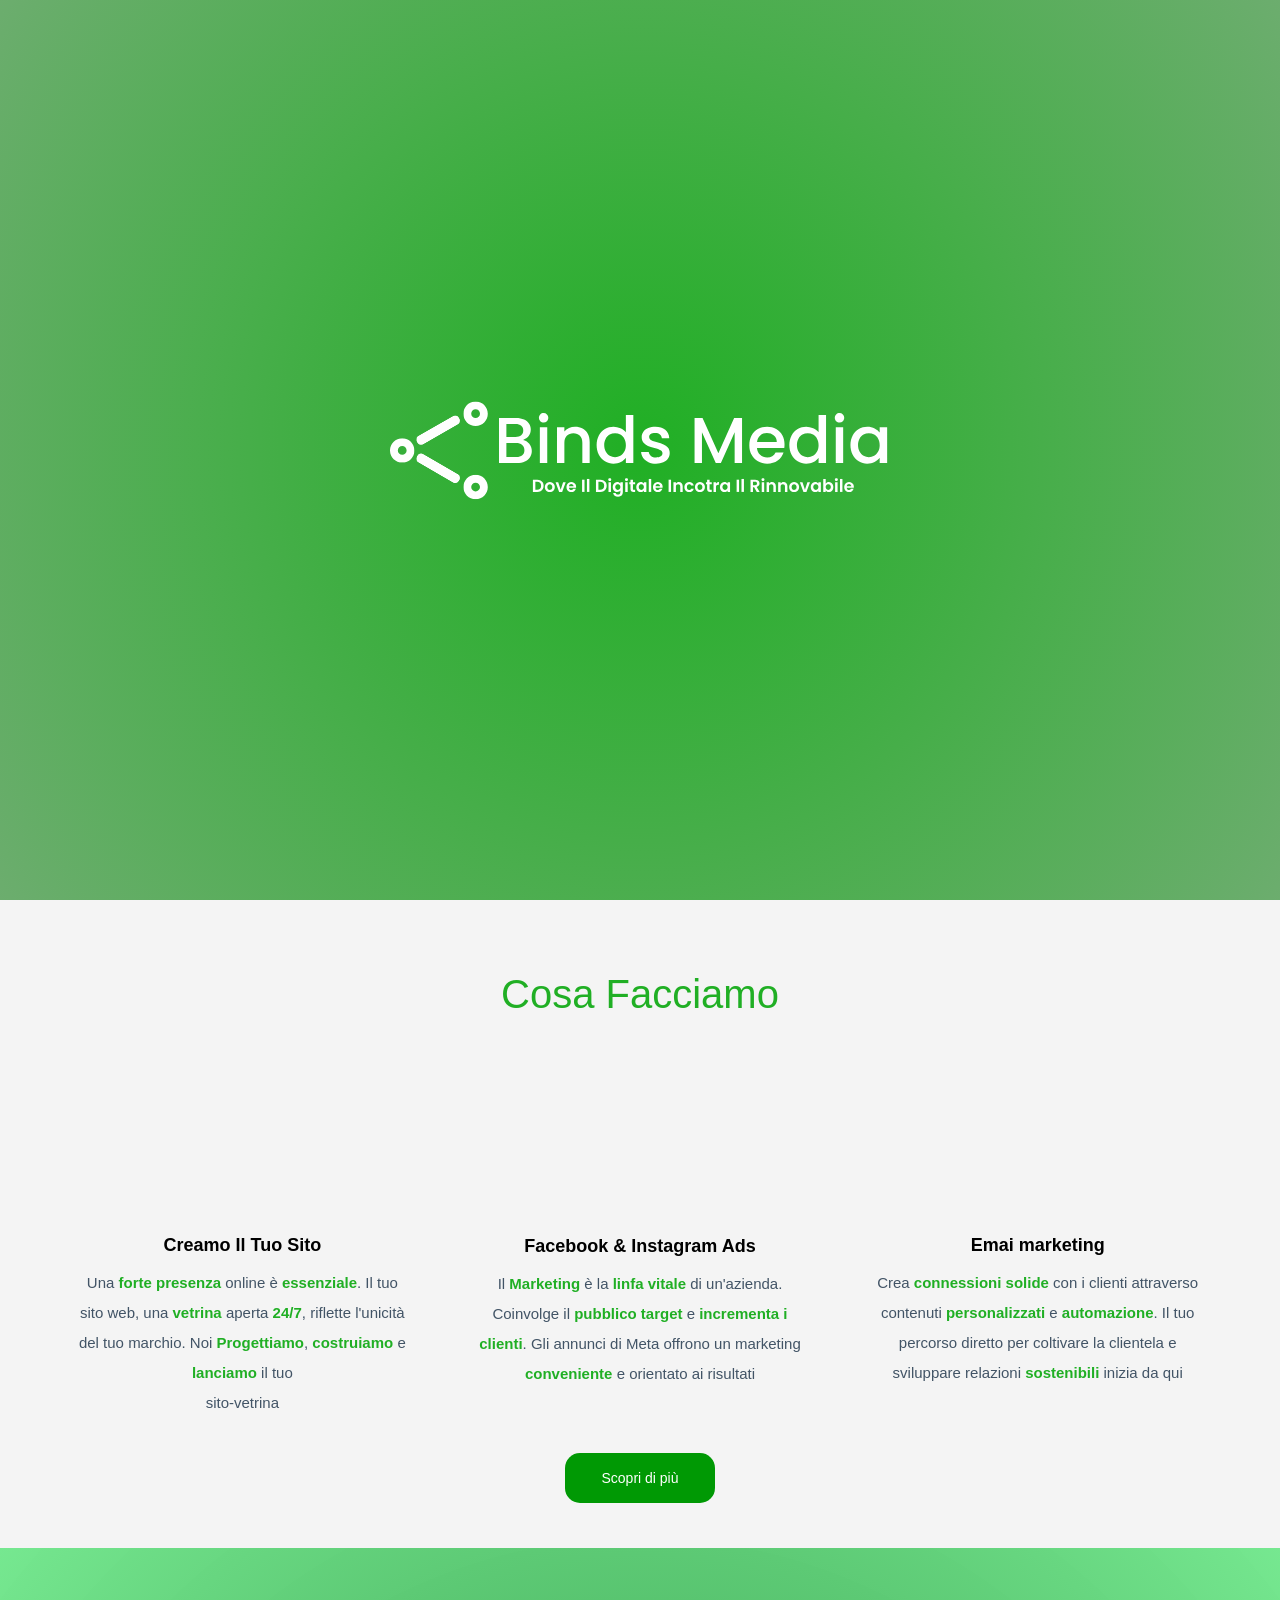
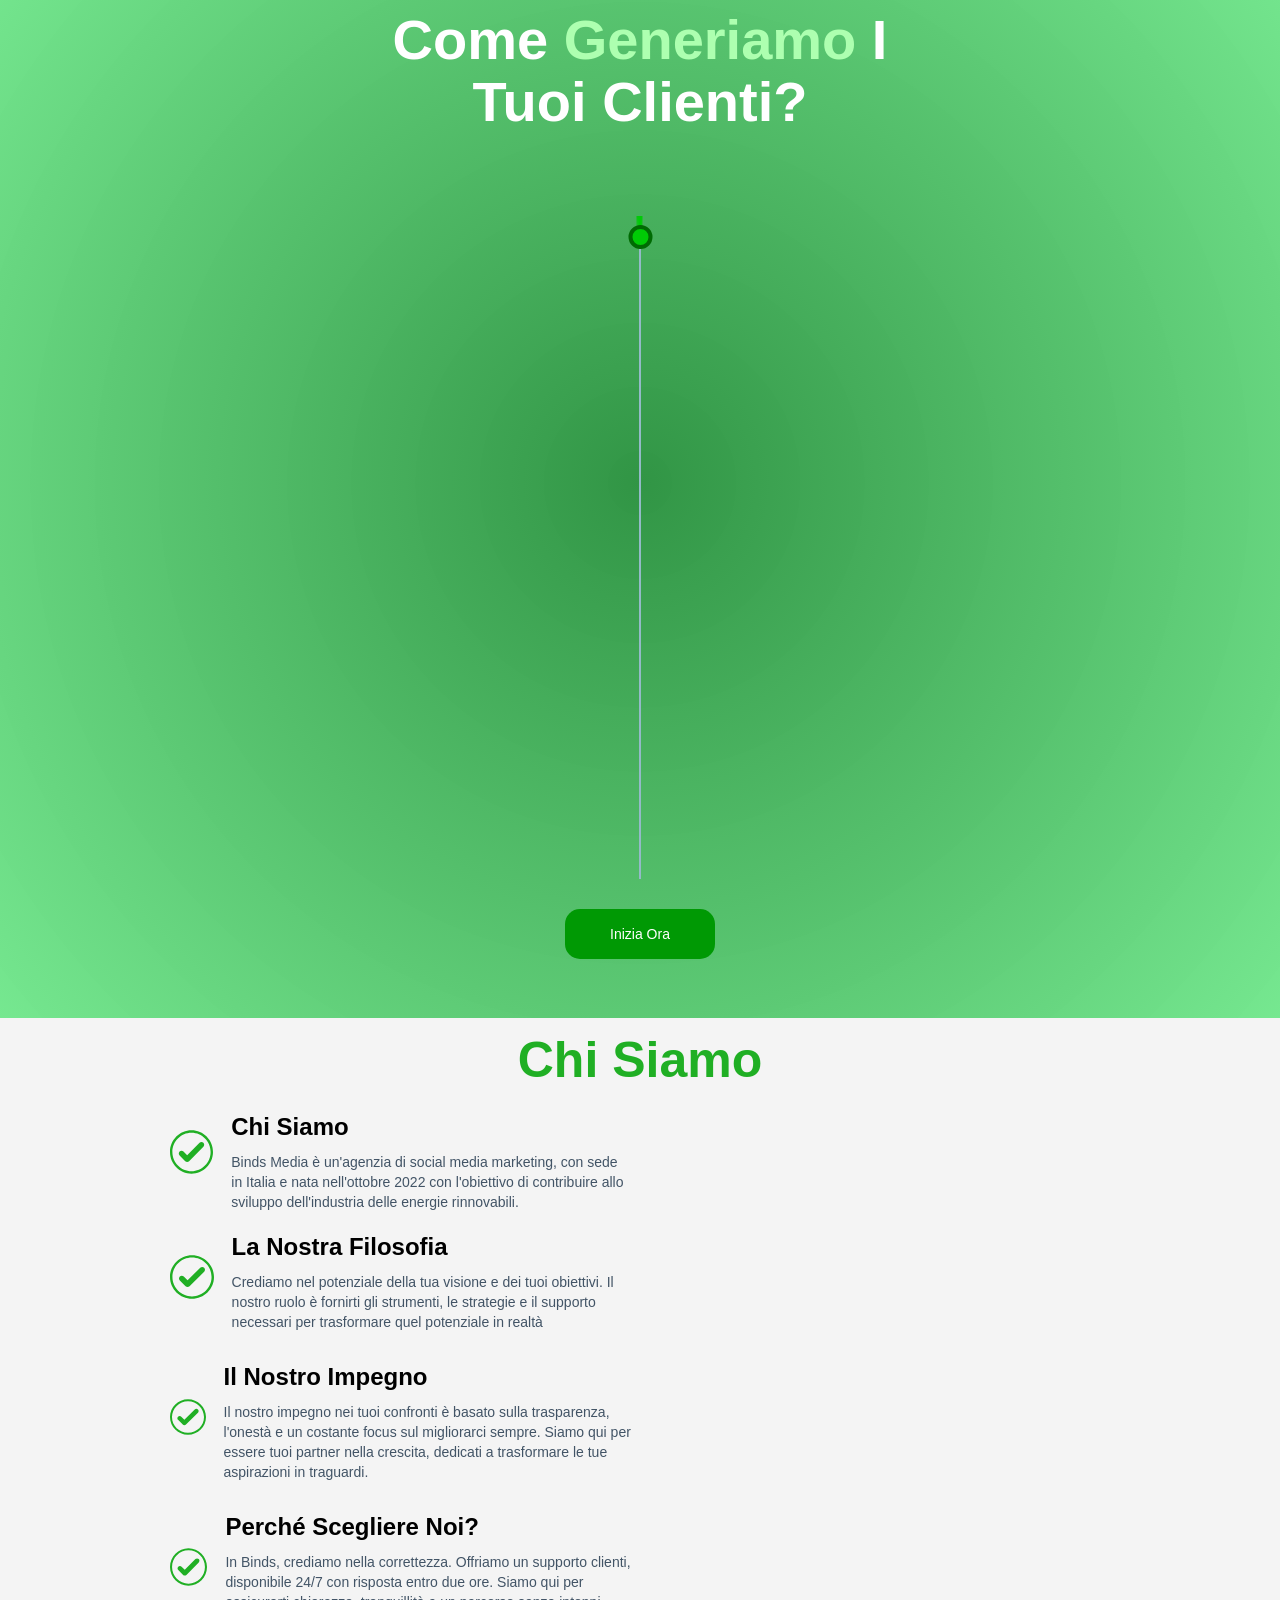
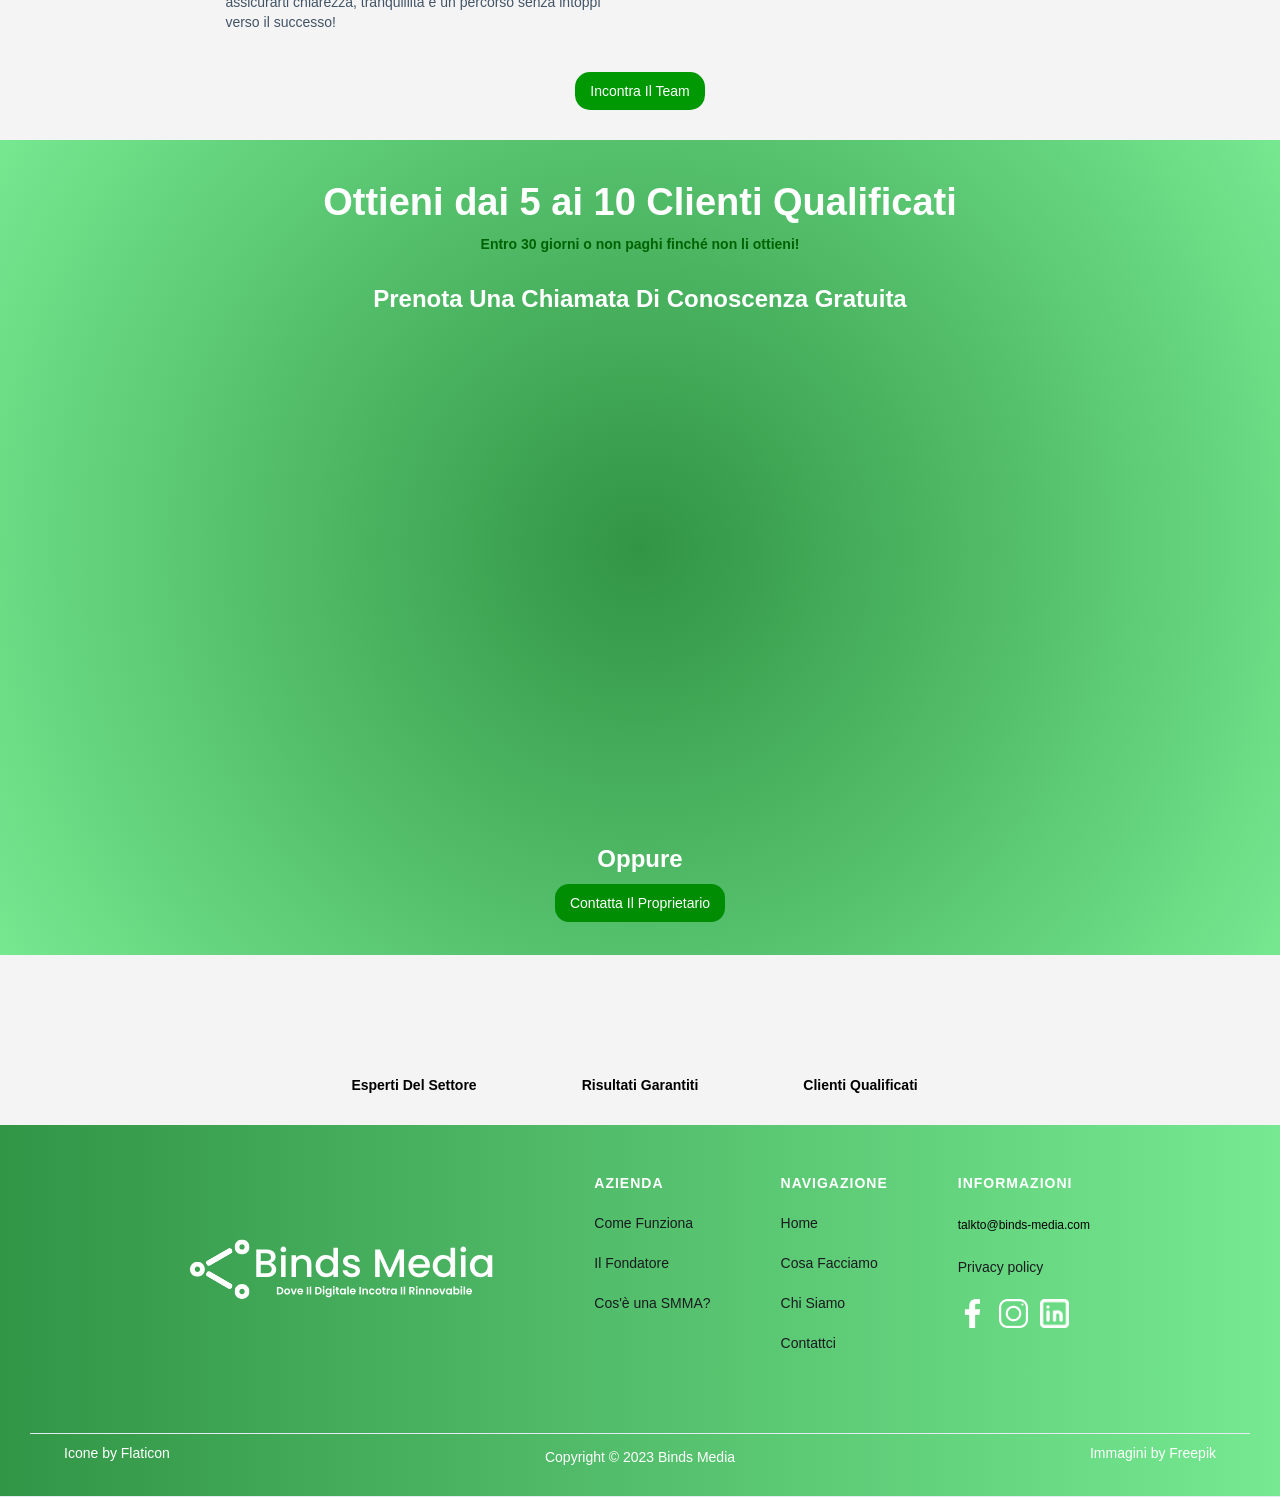
==== it/index.html @ 053205b4 "final(hopefully)" ====
<!DOCTYPE html>
<!-- This site was created in Webflow. https://www.webflow.com --><!-- Last Published: Tue Oct 31 2023 16:47:47 GMT+0000 (Coordinated Universal Time) -->
<html data-wf-domain="binds-media-website-caa703b80026917f859.webflow.io" data-wf-page="65410f75711378193816748a"
    data-wf-site="65410f757113781938167487">

<head>
    <meta charset="utf-8" />
    <title>Agenzia di Marketing per Aziende nel Settore Rinnovabile | Binds Media - Dove Il Digitale Incontra Il Rinnovabile</title>
    <meta
        content="In Binds Media, siamo dedicati a promuovere le energie rinnovabili attraverso il marketing digitale. Scopri come supportiamo le aziende green con la generazione di lead e la consapevolezza del brand"
        name="description" />
    <meta content="Agenzia di Marketing per Aziende nel Settore Rinnovabile | Binds Media - Dove Il Digitale Incontra Il Rinnovabile" property="og:title" />
    <meta
        content="Binds Media ha come missione elevare il settore delle energie rinnovabili attraverso il marketing digitale. Esplora la nostra esperienza nella generazione di lead e nella consapevolezza del brand per le aziende green"
        property="og:description" />
    <meta content="Agenzia di Marketing per Aziende nel Settore Rinnovabile | Binds Media - Dove Il Digitale Incontra Il Rinnovabile" property="twitter:title" />
    <meta
        content="Binds Media ha come missione elevare il settore delle energie rinnovabili attraverso il marketing digitale. Esplora la nostra esperienza nella generazione di lead e nella consapevolezza del brand per le aziende green"
        property="twitter:description" />
    <meta property="og:type" content="website" />
    <meta content="summary_large_image" name="twitter:card" />
    <meta content="width=device-width, initial-scale=1" name="viewport" />
    <meta content="Webflow" name="generator" />
    <link
        href="../assets/css/style-it.css"
        rel="stylesheet" type="text/css" />
    <link href="https://fonts.googleapis.com" rel="preconnect" />
    <link href="https://fonts.gstatic.com" rel="preconnect" crossorigin="anonymous" />
    <script src="https://ajax.googleapis.com/ajax/libs/webfont/1.6.26/webfont.js" type="text/javascript"></script>
    <script
        type="text/javascript">WebFont.load({ google: { families: ["Poppins:regular,italic,500,500italic,600,600italic,700,700italic,800,800italic,900,900italic"] } });</script>
    <script
        type="text/javascript">!function (o, c) { var n = c.documentElement, t = " w-mod-"; n.className += t + "js", ("ontouchstart" in o || o.DocumentTouch && c instanceof DocumentTouch) && (n.className += t + "touch") }(window, document);</script>
    <link
        href="../assets/img/logo/circle-logo.png"
        rel="shortcut icon" type="image/x-icon" />
    <link
        href="../assets/img/logo/circle-favicon.svg"
        rel="apple-touch-icon" />
</head>

<body class="body">
    <div data-w-id="08c104c2-c314-5523-0f62-f42b44514307" style="display:flex" class="page_load-wrap">
        <div data-w-id="facd2eaa-b3c0-2b24-a854-b8a35759e76a" class="load_overlay_slide cc-left"></div>
        <div data-w-id="bf6ba00a-3fee-5ae4-0e84-3565a2a742ec" class="load_overlay_slide cc-right"></div><img
            src="../assets/img/logo/logo-ita-no-background.svg"
            loading="lazy" width="298" data-w-id="f0c8aa89-bc52-a446-b26e-47d38da39992" alt="" class="image-17" />
    </div>
    <div class="pop-up">
        <div class="pop-up-item" style="text-align: center;">
            <h2 class="heading-7">Contattaci</h2>
            <p class="paragraph-3">Siamo qui per chiarire ogni eventuale dubbio.</br> Conntattaci oggi! <br> PS: Parlerai direttamente con il Proprietario </p><img
                src="../assets/img/close(Flatcon).svg"
                loading="lazy" width="27" data-w-id="126c6dd3-72d7-f831-f45b-1f057589d8a4"
                alt="Cross that close a pop up window " class="image-10" />

                <form id="contact-form-en" class="contact-form" action="https://formsubmit.co/talkto@binds-media.com" method="POST">

                    <!--HoneyPot-->
                    <input type="text" name="_honey" style="display: none;" > 

                    <!--Remove Captcha-->
                    <input type="hidden" name="_captcha" value="false" > 

                    <input type="hidden" name="_next" value="http://binds-media.com/it/thank-you.html">

                    <div class="input-container">
                        <input type="text" name="Nome" id="name" placeholder="Nome" required>
                    </div>
                    <div class="input-container">
                        <input type="text" name="Cognome" id="name" placeholder="Cognome">
                    </div>
                    <div class="input-container">
                        <input type="email" name="Email" id="email" placeholder="tua@email.com"required>
                    </div>
                    <div class="input-container">
                        <textarea name="Messaggio" id="Message" placeholder="Come possiamo aiutarti?" required></textarea>
                    </div>
                    <button id="submit-en" type="submit">Send</button>
                </form>


        </div>
    </div>
    <section id="Hero" class="hero-section">
        <div data-animation="default" data-collapse="medium" data-duration="400" data-easing="ease" data-easing2="ease"
            role="banner" class="navbar-logo-center-container-3 shadow-three w-nav">
            <div class="container-5">
                <div class="navbar-wrapper-three-3"><a href="#" class="navbar-brand-three-3 w-nav-brand"><img
                            src="../assets/img/logo/logo-ita-no-background.svg"
                            loading="lazy" width="285" alt="" class="image-11" /></a>
                    <nav role="navigation" class="nav-menu-wrapper-three-3 w-nav-menu">
                        <div data-w-id="cf0bae36-9075-2ba9-3c18-72e57819a1ea" class="nav-menu-three-3">
                            <div class="left_navbar">
                                <ul role="list" class="nav-menu-block-3 w-list-unstyled">
                                    <li><a href="#Servicess" class="nav-link-3">Cosa Facciamo</a></li>
                                    <li><a href="#Process" class="nav-link-3 process">Il Nostro Processo</a></li>
                                </ul>
                            </div>
                            <ul role="list" class="nav-menu-block-3 w-list-unstyled">
                                <li class="list-item"><a href="#About-Us" class="nav-link-3">Chi siamo</a></li>
                                <li class="mobile-margin-top-12"><a href="#Offer"
                                        class="button1 w-button">Contattaci</a></li>
                            </ul>
                        </div>
                    </nav>
                    <div class="toggle"><a href="../index.html" aria-current="page"
                            class="link-block-2 en w-inline-block w--current">
                            <div class="text-block">EN</div>
                        </a><a href="../it/index.html" class="link-block-2 w-inline-block">
                            <div class="text-block">IT</div>
                        </a></div>
                    <div class="menu-button-3 w-nav-button">
                        <div class="w-icon-nav-menu"></div>
                    </div>
                </div>
            </div>
        </div>
        <div class="w-layout-blockcontainer container-6 w-container">
            <div class="w-layout-grid grid">
                <div id="w-node-dbba3278-549a-4e25-6f3a-292d437161aa-3816748a" class="hero_lefttext_wrap">
                    <div class="herotext_mask">
                        <h1 style="-webkit-transform:translate3d(0, 120%, 0) scale3d(1, 1, 1) rotateX(0) rotateY(0) rotateZ(0) skew(0, 0);-moz-transform:translate3d(0, 120%, 0) scale3d(1, 1, 1) rotateX(0) rotateY(0) rotateZ(0) skew(0, 0);-ms-transform:translate3d(0, 120%, 0) scale3d(1, 1, 1) rotateX(0) rotateY(0) rotateZ(0) skew(0, 0);transform:translate3d(0, 120%, 0) scale3d(1, 1, 1) rotateX(0) rotateY(0) rotateZ(0) skew(0, 0)"
                            class="heading-2">Generiamo In Modo </h1>
                    </div>
                    <div class="herotext_mask">
                        <h1 style="-webkit-transform:translate3d(0, 120%, 0) scale3d(1, 1, 1) rotateX(0) rotateY(0) rotateZ(0) skew(0, 0);-moz-transform:translate3d(0, 120%, 0) scale3d(1, 1, 1) rotateX(0) rotateY(0) rotateZ(0) skew(0, 0);-ms-transform:translate3d(0, 120%, 0) scale3d(1, 1, 1) rotateX(0) rotateY(0) rotateZ(0) skew(0, 0);transform:translate3d(0, 120%, 0) scale3d(1, 1, 1) rotateX(0) rotateY(0) rotateZ(0) skew(0, 0)"
                            class="heading-2">Efficiente Clienti Qualificati </h1>
                    </div>
                    <div class="herotext_mask">
                        <h1 style="-webkit-transform:translate3d(0, 120%, 0) scale3d(1, 1, 1) rotateX(0) rotateY(0) rotateZ(0) skew(0, 0);-moz-transform:translate3d(0, 120%, 0) scale3d(1, 1, 1) rotateX(0) rotateY(0) rotateZ(0) skew(0, 0);-ms-transform:translate3d(0, 120%, 0) scale3d(1, 1, 1) rotateX(0) rotateY(0) rotateZ(0) skew(0, 0);transform:translate3d(0, 120%, 0) scale3d(1, 1, 1) rotateX(0) rotateY(0) rotateZ(0) skew(0, 0)"
                            class="heading-2">Per Aziende Nel Settore</h1>
                    </div>
                    <div class="herotext_mask">
                        <h1 style="-webkit-transform:translate3d(0, 120%, 0) scale3d(1, 1, 1) rotateX(0) rotateY(0) rotateZ(0) skew(0, 0);-moz-transform:translate3d(0, 120%, 0) scale3d(1, 1, 1) rotateX(0) rotateY(0) rotateZ(0) skew(0, 0);-ms-transform:translate3d(0, 120%, 0) scale3d(1, 1, 1) rotateX(0) rotateY(0) rotateZ(0) skew(0, 0);transform:translate3d(0, 120%, 0) scale3d(1, 1, 1) rotateX(0) rotateY(0) rotateZ(0) skew(0, 0)"
                            class="heading-2"> Rinnovabile</h1>
                    </div>
                    <div class="herotext_mask p">
                        <p data-w-id="5a6b5e21-8af3-c542-4637-9a65ba0a223c"
                            style="-webkit-transform:translate3d(0, 120%, 0) scale3d(1, 1, 1) rotateX(0) rotateY(0) rotateZ(0) skew(0, 0);-moz-transform:translate3d(0, 120%, 0) scale3d(1, 1, 1) rotateX(0) rotateY(0) rotateZ(0) skew(0, 0);-ms-transform:translate3d(0, 120%, 0) scale3d(1, 1, 1) rotateX(0) rotateY(0) rotateZ(0) skew(0, 0);transform:translate3d(0, 120%, 0) scale3d(1, 1, 1) rotateX(0) rotateY(0) rotateZ(0) skew(0, 0)"
                            class="paragraph-2">Senza che tu debba alzare un dito!</p>
                    </div>
                    <div class="herotext_mask"><a data-w-id="534e55ad-0f5c-df1a-553d-a0554c56290f"
                            style="-webkit-transform:translate3d(0, 50px, 0) scale3d(1, 1, 1) rotateX(0) rotateY(0) rotateZ(0) skew(0, 0);-moz-transform:translate3d(0, 50px, 0) scale3d(1, 1, 1) rotateX(0) rotateY(0) rotateZ(0) skew(0, 0);-ms-transform:translate3d(0, 50px, 0) scale3d(1, 1, 1) rotateX(0) rotateY(0) rotateZ(0) skew(0, 0);transform:translate3d(0, 50px, 0) scale3d(1, 1, 1) rotateX(0) rotateY(0) rotateZ(0) skew(0, 0)"
                            href="#Offer" class="button1 w-button">Ottieni 10 Nuovi Clienti Qualificati </a></div>
                </div>
                <div id="w-node-_33cc808b-7ba6-e3a1-b63a-160701f6ac4c-3816748a" class="herotext_mask"><img
                        src="../assets/img/Floating(Freepick).svg"
                        loading="lazy" data-w-id="b6aded9e-00e1-6386-819e-149b388e7b2a"
                        id="w-node-b6aded9e-00e1-6386-819e-149b388e7b2a-3816748a"
                        alt="Image of a floating Island that has trees and wind turbines" class="image6" /></div>
            </div>
        </div>
    </section>
    <section id="Servicess" class="services-section-2-0">
        <div class="container-11">
            <div class="customer-heading-wrapper">
                <h2 class="heading-h2">Cosa Facciamo</h2>
            </div>
            <div class="customer-grid">
                <div id="w-node-_92d52c00-85ff-e3a0-9976-44977c082ad9-3816748a" class="customer-colum">
                    <div class="lottie-animation-4" data-w-id="45c048a7-e6e1-b3f6-70ee-dd1cf06cea93"
                        data-animation-type="lottie"
                        data-src="../assets/loftie/websiteBuilding.json"
                        data-loop="1" data-direction="1" data-autoplay="1" data-is-ix2-target="0" data-renderer="svg"
                        data-default-duration="5" data-duration="0"></div>
                    <h4 class="heading-h4">Creamo Il Tuo Sito</h4>
                    <div class="text">Una<span class="text-span-15"><strong> forte presenza</strong></span> online
                        è<span class="text-span-15"><strong> essenziale</strong></span>. Il tuo sito web, una <span
                            class="text-span-40"><strong>vetrina</strong></span> aperta <span
                            class="text-span-41"><strong>24/7</strong></span>, riflette l&#x27;unicità del tuo marchio.
                        Noi <span class="text-span-42"><strong>Progettiamo</strong></span>, <span
                            class="text-span-43"><strong>costruiamo</strong></span> e <span
                            class="text-span-44"><strong>lanciamo</strong></span> il tuo <br />sito-vetrina</div>
                </div>
                <div id="w-node-_92d52c00-85ff-e3a0-9976-44977c082adf-3816748a" class="customer-colum">
                    <div class="lottie-animation-5" data-w-id="eac8e77e-9448-6909-909d-fcd4a86e740c"
                        data-animation-type="lottie"
                        data-src="../assets/loftie/ads.json"
                        data-loop="1" data-direction="1" data-autoplay="1" data-is-ix2-target="0" data-renderer="svg"
                        data-default-duration="3.28" data-duration="0"></div>
                    <h4 class="heading-h4">Facebook &amp; Instagram Ads</h4>
                    <div class="text">Il <span class="text-span-34"><strong>Marketing</strong></span> è la <span
                            class="text-span-35"><strong>linfa vitale</strong></span> di un&#x27;azienda. Coinvolge il
                        <span class="text-span-36"><strong>pubblico target</strong></span> e <span
                            class="text-span-37"><strong>incrementa i clienti</strong></span>. Gli annunci di Meta
                        offrono un marketing <span class="text-span-38"><strong>conveniente</strong></span> e orientato
                        ai risultati</div>
                </div>
                <div id="w-node-_92d52c00-85ff-e3a0-9976-44977c082ae5-3816748a" class="customer-colum">
                    <div class="lottie-animation-6" data-w-id="205229df-ed04-0412-a181-e0c93ea66f16"
                        data-animation-type="lottie"
                        data-src="../assets/loftie/emailMarketing.json"
                        data-loop="1" data-direction="1" data-autoplay="1" data-is-ix2-target="0" data-renderer="svg"
                        data-default-duration="4" data-duration="0"></div>
                    <h4 class="heading-h4">Emai marketing</h4>
                    <div class="text">Crea <span class="text-span-30"><strong>connessioni solide</strong></span> con i
                        clienti attraverso contenuti <span class="text-span-31"><strong>personalizzati</strong></span> e
                        <span class="text-span-32"><strong>automazione</strong></span>. Il tuo percorso diretto per
                        coltivare la clientela e sviluppare relazioni <span class="text-span-33"><strong>sostenibili
                            </strong></span>inizia da qui</div>
                </div>
            </div>
        </div><a href="#Offer" class="button1 process w-button">Scopri di più</a>
    </section>
    <section id="Process" class="process-section">
        <div class="timeline_wrap">
            <div class="container-9 w-container"></div>
        </div>
        <div class="page-padding-m">
            <div class="timeline_inner">
                <div class="timeline_heading-wrap">
                    <h2 class="is-h2">Come <span class="text-span-45">Generiamo</span> I <br />Tuoi Clienti?<span
                            class="text-span"></span></h2>
                </div>
                <div data-w-id="4f637b2f-de4e-68e0-016b-c0e5d34dae10" class="timeline_grid-wrap">
                    <div data-w-id="4f637b2f-de4e-68e0-016b-c0e5d34dae11" class="timeline_progress-2">
                        <div class="timeline_dot"></div>
                        <div class="timeline_progress-overlay-top"></div>
                    </div>
                    <div class="w-layout-grid timeline_grid">
                        <div id="w-node-_4f637b2f-de4e-68e0-016b-c0e5d34dae15-3816748a"
                            data-w-id="4f637b2f-de4e-68e0-016b-c0e5d34dae15"
                            style="-webkit-transform:translate3d(-15px, 0, 0) scale3d(1, 1, 1) rotateX(0) rotateY(0) rotateZ(0) skew(0, 0);-moz-transform:translate3d(-15px, 0, 0) scale3d(1, 1, 1) rotateX(0) rotateY(0) rotateZ(0) skew(0, 0);-ms-transform:translate3d(-15px, 0, 0) scale3d(1, 1, 1) rotateX(0) rotateY(0) rotateZ(0) skew(0, 0);transform:translate3d(-15px, 0, 0) scale3d(1, 1, 1) rotateX(0) rotateY(0) rotateZ(0) skew(0, 0);opacity:0"
                            class="timeline_item-wrap is-hidden-mobile">
                            <div class="timeline_item3"><img
                                    src="../assets/img/number-1.png"
                                    loading="lazy" sizes="(max-width: 767px) 100vw, 100px"
                                    srcset="https:assets-global.website-files.com/65410f757113781938167487/65410f7571137819381674a6_number-1-2-p-500.png 500w, https:assets-global.website-files.com/65410f757113781938167487/65410f7571137819381674a6_number-1-2.png 512w"
                                    alt="Number one images that describe the first step of our Lead Generation Process"
                                    class="image-13" /></div>
                        </div>
                        <div id="w-node-_4f637b2f-de4e-68e0-016b-c0e5d34dae16-3816748a" class="timeline_track-wrap">
                            <div class="timeline_track"></div>
                        </div>
                        <div id="w-node-_4f637b2f-de4e-68e0-016b-c0e5d34dae18-3816748a"
                            data-w-id="4f637b2f-de4e-68e0-016b-c0e5d34dae18"
                            style="-webkit-transform:translate3d(15px, 0, 0) scale3d(1, 1, 1) rotateX(0) rotateY(0) rotateZ(0) skew(0, 0);-moz-transform:translate3d(15px, 0, 0) scale3d(1, 1, 1) rotateX(0) rotateY(0) rotateZ(0) skew(0, 0);-ms-transform:translate3d(15px, 0, 0) scale3d(1, 1, 1) rotateX(0) rotateY(0) rotateZ(0) skew(0, 0);transform:translate3d(15px, 0, 0) scale3d(1, 1, 1) rotateX(0) rotateY(0) rotateZ(0) skew(0, 0);opacity:0"
                            class="timeline_item-wrap">
                            <div class="timeline_item3">
                                <h1 class="heading-12">Creazione Contenuti</h1>
                                <p class="paragraph-5"><em class="italic-text-2">Iniziamo raccogliendo gli elementi
                                        fondamentali per la tua campagna. Curiamo contenuti convincenti che empatizzino
                                        con il tuo pubblico target, garantendo che il tuo messaggio sia chiaro,
                                        coinvolgente ed incisivo</em></p>
                            </div>
                        </div>
                        <div id="w-node-_4f637b2f-de4e-68e0-016b-c0e5d34dae1e-3816748a"
                            data-w-id="4f637b2f-de4e-68e0-016b-c0e5d34dae1e"
                            style="-webkit-transform:translate3d(-15px, 0, 0) scale3d(1, 1, 1) rotateX(0) rotateY(0) rotateZ(0) skew(0, 0);-moz-transform:translate3d(-15px, 0, 0) scale3d(1, 1, 1) rotateX(0) rotateY(0) rotateZ(0) skew(0, 0);-ms-transform:translate3d(-15px, 0, 0) scale3d(1, 1, 1) rotateX(0) rotateY(0) rotateZ(0) skew(0, 0);transform:translate3d(-15px, 0, 0) scale3d(1, 1, 1) rotateX(0) rotateY(0) rotateZ(0) skew(0, 0);opacity:0"
                            class="timeline_item-wrap">
                            <div class="timeline_item3">
                                <h1 class="heading-12 leftt"><strong>Lancio delle Pubblicità</strong></h1>
                                <p class="paragraph-5 leftt"><em class="italic-text-3 _0">Successivamente, mettiamo in
                                        moto la tua campagna. Pubblichiamo gli annunci su Facebook e Instagram,
                                        mostrando il tuo messaggio di fronte alle persone giuste al momento giusto</em>
                                </p>
                            </div>
                        </div>
                        <div id="w-node-_4f637b2f-de4e-68e0-016b-c0e5d34dae24-3816748a" class="timeline_track-wrap">
                            <div class="timeline_track"></div>
                        </div>
                        <div id="w-node-_4f637b2f-de4e-68e0-016b-c0e5d34dae26-3816748a"
                            data-w-id="4f637b2f-de4e-68e0-016b-c0e5d34dae26"
                            style="-webkit-transform:translate3d(15px, 0, 0) scale3d(1, 1, 1) rotateX(0) rotateY(0) rotateZ(0) skew(0, 0);-moz-transform:translate3d(15px, 0, 0) scale3d(1, 1, 1) rotateX(0) rotateY(0) rotateZ(0) skew(0, 0);-ms-transform:translate3d(15px, 0, 0) scale3d(1, 1, 1) rotateX(0) rotateY(0) rotateZ(0) skew(0, 0);transform:translate3d(15px, 0, 0) scale3d(1, 1, 1) rotateX(0) rotateY(0) rotateZ(0) skew(0, 0);opacity:0"
                            class="timeline_item-wrap is-hidden-mobile"><img
                                src="../assets/img/number-2.png"
                                loading="lazy" sizes="(max-width: 767px) 100vw, 100px"
                                srcset="https:assets-global.website-files.com/65410f757113781938167487/65410f7571137819381674a5_number-2-p-500.png 500w, https:assets-global.website-files.com/65410f757113781938167487/65410f7571137819381674a5_number-2.png 512w"
                                alt="Number two images that describe the first step of our Lead Generation Process"
                                class="image-14" /></div>
                        <div id="w-node-_4f637b2f-de4e-68e0-016b-c0e5d34dae27-3816748a"
                            data-w-id="4f637b2f-de4e-68e0-016b-c0e5d34dae27"
                            style="-webkit-transform:translate3d(-15px, 0, 0) scale3d(1, 1, 1) rotateX(0) rotateY(0) rotateZ(0) skew(0, 0);-moz-transform:translate3d(-15px, 0, 0) scale3d(1, 1, 1) rotateX(0) rotateY(0) rotateZ(0) skew(0, 0);-ms-transform:translate3d(-15px, 0, 0) scale3d(1, 1, 1) rotateX(0) rotateY(0) rotateZ(0) skew(0, 0);transform:translate3d(-15px, 0, 0) scale3d(1, 1, 1) rotateX(0) rotateY(0) rotateZ(0) skew(0, 0);opacity:0"
                            class="timeline_item-wrap is-hidden-mobile">
                            <div class="timeline_item3"><img
                                    src="../assets/img/number-3.png"
                                    loading="lazy" sizes="(max-width: 767px) 100vw, 100px"
                                    srcset="https:assets-global.website-files.com/65410f757113781938167487/65410f7571137819381674a7_number-3-p-500.png 500w, https:assets-global.website-files.com/65410f757113781938167487/65410f7571137819381674a7_number-3.png 512w"
                                    alt="Number three images that describe the first step of our Lead Generation Process"
                                    class="image-15" /></div>
                        </div>
                        <div id="w-node-_4f637b2f-de4e-68e0-016b-c0e5d34dae28-3816748a" class="timeline_track-wrap">
                            <div class="timeline_track"></div>
                        </div>
                        <div id="w-node-_4f637b2f-de4e-68e0-016b-c0e5d34dae2b-3816748a"
                            data-w-id="4f637b2f-de4e-68e0-016b-c0e5d34dae2b"
                            style="-webkit-transform:translate3d(15px, 0, 0) scale3d(1, 1, 1) rotateX(0) rotateY(0) rotateZ(0) skew(0, 0);-moz-transform:translate3d(15px, 0, 0) scale3d(1, 1, 1) rotateX(0) rotateY(0) rotateZ(0) skew(0, 0);-ms-transform:translate3d(15px, 0, 0) scale3d(1, 1, 1) rotateX(0) rotateY(0) rotateZ(0) skew(0, 0);transform:translate3d(15px, 0, 0) scale3d(1, 1, 1) rotateX(0) rotateY(0) rotateZ(0) skew(0, 0);opacity:0"
                            class="timeline_item-wrap">
                            <div class="timeline_item3">
                                <h1 class="heading-12"><strong>Raccolta Clienti</strong></h1>
                                <p class="paragraph-5"><em class="italic-text _2">Man mano che la campagna guadagna
                                        slancio, raccogliamo diligentemente potenziali clienti per la tua attività.
                                        Utilizziamo strategie che trasformano l&#x27;interazione in clienti qualificati,
                                        aiutandoti a far crescere la tua base clienti senza perdite di tempo</em></p>
                            </div>
                        </div>
                    </div>
                </div>
            </div><a href="#Offer" class="button1 process w-button">Inizia Ora</a>
        </div>
    </section>
    <section id="About-Us" class="about-us-section">
        <div class="w-layout-blockcontainer container-12 w-container">
            <h1 class="heading-17">Chi Siamo</h1>
            <div class="w-layout-grid grid-5">
                <div id="w-node-d73f946d-61ab-20f5-a347-452814e72be0-3816748a" class="about_wrap">
                    <div class="about_item">
                        <div class="img_wrap"><img
                                src="../assets/img/Tick.svg"
                                loading="lazy" width="116" alt="Image of a tick that is used as a bullet point " />
                        </div>
                        <div class="t-p">
                            <h3 class="heading-16"><strong>Chi Siamo</strong></h3>
                            <p class="paragraph-11">Binds Media è un&#x27;agenzia di social media marketing, con sede in
                                Italia e nata nell&#x27;ottobre 2022 con l&#x27;obiettivo di contribuire allo sviluppo
                                dell&#x27;industria delle energie rinnovabili.</p>
                        </div>
                    </div>
                    <div class="about_item">
                        <div class="img_wrap"><img
                                src="../assets/img/Tick.svg"
                                loading="lazy" width="116" alt="Image of a tick that is used as a bullet point " />
                        </div>
                        <div class="t-p">
                            <h3 class="heading-16"><strong>La Nostra Filosofia</strong></h3>
                            <p class="paragraph-8">Crediamo nel potenziale della tua visione e dei tuoi obiettivi. Il
                                nostro ruolo è fornirti gli strumenti, le strategie e il supporto necessari per
                                trasformare quel potenziale in realtà</p>
                        </div>
                    </div>
                    <div class="about_item">
                        <div class="img_wrap"><img
                                src="../assets/img/Tick.svg"
                                loading="lazy" width="116" alt="Image of a tick that is used as a bullet point " />
                        </div>
                        <div class="t-p">
                            <h3 class="heading-16"><strong>Il Nostro Impegno</strong></h3>
                            <p class="paragraph-8">Il nostro impegno nei tuoi confronti è basato sulla trasparenza,
                                l&#x27;onestà e un costante focus sul migliorarci sempre. Siamo qui per essere tuoi
                                partner nella crescita, dedicati a trasformare le tue aspirazioni in traguardi.</p>
                        </div>
                    </div>
                    <div class="about_item">
                        <div class="img_wrap"><img
                                src="../assets/img/Tick.svg"
                                loading="lazy" width="116" alt="Image of a tick that is used as a bullet point " />
                        </div>
                        <div class="t-p">
                            <h3 class="heading-16"><strong>Perché Scegliere Noi?</strong></h3>
                            <p class="paragraph-8">In Binds, crediamo nella correttezza. Offriamo un supporto clienti,
                                disponibile 24/7 con risposta entro due ore. Siamo qui per assicurarti chiarezza,
                                tranquillità e un percorso senza intoppi verso il successo!</p>
                        </div>
                    </div>
                </div>
                <div id="w-node-bdc050ff-a61a-528a-8253-e29257e0039b-3816748a" class="floating_terra-wrap"><img
                        src="../assets/img/terraBackground.svg"
                        loading="lazy" width="377"
                        alt="Green Background used for the floating island in the About Us Section"
                        class="terra_background" /><img
                        src="../assets/img/wind-power-solar-energy-min.png"
                        loading="lazy" height=""
                        alt="Image of a island that has solar panel and wind turbines that is used float on the side of the about us section"
                        id="w-node-bdc050ff-a61a-528a-8253-e29257e0039d-3816748a"
                        srcset="https:assets-global.website-files.com/65410f757113781938167487/65410f7571137819381674ab_wind-power-solar-energy-min-p-500.png 500w, https:assets-global.website-files.com/65410f757113781938167487/65410f7571137819381674ab_wind-power-solar-energy-min-p-800.png 800w, https:assets-global.website-files.com/65410f757113781938167487/65410f7571137819381674ab_wind-power-solar-energy-min-p-1080.png 1080w, https:assets-global.website-files.com/65410f757113781938167487/65410f7571137819381674ab_wind-power-solar-energy-min-p-1600.png 1600w, https:assets-global.website-files.com/65410f757113781938167487/65410f7571137819381674ab_wind-power-solar-energy-min-p-2000.png 2000w, https:assets-global.website-files.com/65410f757113781938167487/65410f7571137819381674ab_wind-power-solar-energy-min-p-2600.png 2600w, https:assets-global.website-files.com/65410f757113781938167487/65410f7571137819381674ab_wind-power-solar-energy-min-p-3200.png 3200w, https:assets-global.website-files.com/65410f757113781938167487/65410f7571137819381674ab_wind-power-solar-energy-min.png 4500w"
                        sizes="(max-width: 479px) 100vw, (max-width: 767px) 300px, 100vw" class="floating_terra" />
                </div>
            </div><a href="#Offer" class="button1 team w-button">Incontra Il Team</a>
        </div>
    </section>
    <section id="Offer" class="offer-section">
        <div class="w-layout-blockcontainer container-8 w-container">
            <h1 class="heading-3">Ottieni dai 5 ai 10 Clienti Qualificati </h1>
            <p class="paragraph-6"><strong class="bold-text">Entro 30 giorni o non paghi finché non li ottieni!</strong>
            </p>
            <h3 class="heading-6">Prenota Una Chiamata Di Conoscenza Gratuita</h3>
            <div class="calendly-block">
                 <!-- Calendly inline widget begin -->
                 <div class="calendly-inline-widget" data-url="https://calendly.com/bindsmedia/free-discovery-call?hide_event_type_details=1&hide_gdpr_banner=1" style="min-width:320px;height:500px;"></div>
                 <script type="text/javascript" src="https:assets.calendly.comassets/external/widget.js" async></script>
                 <!-- Calendly inline widget end -->
            </div>
            <h3>Oppure</h3><a data-w-id="213b7947-710e-96cb-4624-aed7916abf04" href="#" class="button w-button">Contatta
                Il Proprietario</a>
        </div>
    </section>
    <section id="Validation" class="validation-section">
        <div id="w-node-_089c1c15-592c-9b17-1eaa-f20bed006b6c-3816748a" class="w-layout-blockcontainer w-container">
            <div id="w-node-df298b6c-d229-3fe4-bc0f-635ceb4757bc-3816748a" class="w-layout-layout wf-layout-layout">
                <div id="w-node-df298b6c-d229-3fe4-bc0f-635ceb4757bd-3816748a" class="w-layout-cell cell-3">
                    <div class="cta_icon">
                        <div class="lottie-animation-7" data-w-id="df1f9bac-c669-16d1-8cbd-fa0769eab094"
                            data-animation-type="lottie"
                            data-src="../assets/loftie/windTurbine.json"
                            data-loop="1" data-direction="1" data-autoplay="1" data-is-ix2-target="0"
                            data-renderer="svg" data-default-duration="3.066666666666667" data-duration="0"></div>
                        <p class="paragraph-9">Esperti Del Settore</p>
                    </div>
                </div>
                <div id="w-node-df298b6c-d229-3fe4-bc0f-635ceb4757be-3816748a" class="w-layout-cell cell-4">
                    <div class="cta_icon">
                        <div class="lottie-animation-7" data-w-id="bdeb1c36-c92a-9108-c4d3-1024c444ab22"
                            data-animation-type="lottie"
                            data-src="../assets/loftie/greenTick.json"
                            data-loop="1" data-direction="1" data-autoplay="1" data-is-ix2-target="0"
                            data-renderer="svg" data-default-duration="10" data-duration="0"></div>
                        <p class="paragraph-9">Risultati Garantiti</p>
                    </div>
                </div>
                <div id="w-node-_7e2b193a-c6f0-cf25-7e23-1037c364cdc7-3816748a" class="w-layout-cell cell-5">
                    <div class="cta_icon">
                        <div class="lottie-animation-7" data-w-id="102f5e32-12a5-04c4-d359-5083b8bbd338"
                            data-animation-type="lottie"
                            data-src="../assets/loftie/leadSearch.json"
                            data-loop="1" data-direction="1" data-autoplay="1" data-is-ix2-target="0"
                            data-renderer="svg" data-default-duration="3.06" data-duration="0"></div>
                        <p class="paragraph-9">Clienti Qualificati</p>
                    </div>
                </div>
            </div>
        </div>
    </section>
    <section id="Footer" class="footer-dark">
        <div class="container-7">
            <div class="footer-wrapper"><a href="#Hero" class="footer-brand w-inline-block"><img
                        src="../assets/img/logo/logo-ita-no-background.svg"
                        loading="lazy" width="304" alt="" class="image-7" /></a>
                <div class="footer-content">
                    <div id="w-node-_895b7736-657c-6755-3e2f-8f5fcfc7be4c-3816748a" class="footer-block">
                        <div class="title-small">Azienda</div><a href="#Process" class="footer-link">Come Funziona</a><a
                            href="/team.html" class="footer-link">Il Fondatore</a><a
                            href="https://topagency.com/glossary/social-media-marketing-agency-definition/"
                            class="footer-link">Cos&#x27;è una SMMA?</a>
                    </div>
                    <div id="w-node-_895b7736-657c-6755-3e2f-8f5fcfc7be55-3816748a" class="footer-block">
                        <div class="title-small">navigazione</div><a href="#Hero" class="footer-link">Home</a><a
                            href="#Servicess" class="footer-link">Cosa Facciamo</a><a href="#About-Us"
                            class="footer-link">Chi Siamo</a><a href="#Offer" class="footer-link">Contattci</a>
                    </div>
                    <div id="w-node-_895b7736-657c-6755-3e2f-8f5fcfc7be60-3816748a" class="footer-block">
                        <div class="title-small">INFOrmazioni</div><a
                            href="mailto:talkto@binds-media.com?subject=I%20want%20to%20know%20more%20about..."
                            class="link-block w-inline-block">
                            <p class="paragraph-12">talkto@binds-media.com</p>
                        </a><a href="../it/privacy-policy.html" class="footer-link">Privacy policy</a>
                        <div class="footer-social-block"><a
                                href="https://www.facebook.com/profile.php?id=100087286673979"
                                class="social w-inline-block"><img
                                    src="../assets/img/face.png"
                                    loading="lazy" width="29" alt="Facebook Logo
    " /></a><a href="https://www.instagram.com/bindsmedia/" class="social w-inline-block"><img
                                    src="../assets/img/inst.png"
                                    loading="lazy" width="29" alt="Instagram Icon" /></a><a href="www.linkedin.com/in/pastore-fabio-smma"
                                class="social w-inline-block"><img
                                    src="../assets/img/linkedin.png"
                                    loading="lazy" width="29" alt="LinkedIn Icon" /></a></div>
                    </div>
                </div>
            </div>
        </div>
        <div class="footer-divider"></div><a href="https://www.freepik.com/" class="link-2">Immagini by Freepik</a><a
            href="https://www.flaticon.com" class="link-2 _3">Icone by Flaticon</a>
        <div class="footer-copyright-right">Copyright © 2023 Binds Media<br />‍</div>
    </section>
    <script src="https://d3e54v103j8qbb.cloudfront.net/js/jquery-3.5.1.min.dc5e7f18c8.js?site=65410f757113781938167487"
        type="text/javascript" integrity="sha256-9/aliU8dGd2tb6OSsuzixeV4y/faTqgFtohetphbbj0="
        crossorigin="anonymous"></script>
    <script src="../assets/js/home-it.js"
        type="text/javascript"></script>
</body>

</html>
---- assets/css/style-it.css ----
html {
  -ms-text-size-adjust: 100%;
  -webkit-text-size-adjust: 100%;
  font-family: sans-serif;
}

body {
  margin: 0;
}

article, aside, details, figcaption, figure, footer, header, hgroup, main, menu, nav, section, summary {
  display: block;
}

audio, canvas, progress, video {
  vertical-align: baseline;
  display: inline-block;
}

audio:not([controls]) {
  height: 0;
  display: none;
}

[hidden], template {
  display: none;
}

a {
  background-color: rgba(0, 0, 0, 0);
}

a:active, a:hover {
  outline: 0;
}

abbr[title] {
  border-bottom: 1px dotted;
}

b, strong {
  font-weight: bold;
}

dfn {
  font-style: italic;
}

h1 {
  margin: .67em 0;
  font-size: 2em;
}

mark {
  color: #000;
  background: #ff0;
}

small {
  font-size: 80%;
}

sub, sup {
  vertical-align: baseline;
  font-size: 75%;
  line-height: 0;
  position: relative;
}

sup {
  top: -.5em;
}

sub {
  bottom: -.25em;
}

img {
  border: 0;
}

svg:not(:root) {
  overflow: hidden;
}

figure {
  margin: 1em 40px;
}

hr {
  box-sizing: content-box;
  height: 0;
}

pre {
  overflow: auto;
}

code, kbd, pre, samp {
  font-family: monospace;
  font-size: 1em;
}

button, input, optgroup, select, textarea {
  color: inherit;
  font: inherit;
  margin: 0;
}

button {
  overflow: visible;
}

button, select {
  text-transform: none;
}

button, html input[type="button"], input[type="reset"] {
  -webkit-appearance: button;
  cursor: pointer;
}

button[disabled], html input[disabled] {
  cursor: default;
}

button::-moz-focus-inner, input::-moz-focus-inner {
  border: 0;
  padding: 0;
}

input {
  line-height: normal;
}

input[type="checkbox"], input[type="radio"] {
  box-sizing: border-box;
  padding: 0;
}

input[type="number"]::-webkit-inner-spin-button, input[type="number"]::-webkit-outer-spin-button {
  height: auto;
}

input[type="search"] {
  -webkit-appearance: none;
}

input[type="search"]::-webkit-search-cancel-button, input[type="search"]::-webkit-search-decoration {
  -webkit-appearance: none;
}

fieldset {
  border: 1px solid silver;
  margin: 0 2px;
  padding: .35em .625em .75em;
}

legend {
  border: 0;
  padding: 0;
}

textarea {
  overflow: auto;
}

optgroup {
  font-weight: bold;
}

table {
  border-collapse: collapse;
  border-spacing: 0;
}

td, th {
  padding: 0;
}

@font-face {
  font-family: webflow-icons;
  src: url("[data-uri]") format("truetype");
  font-weight: normal;
  font-style: normal;
}

[class^="w-icon-"], [class*=" w-icon-"] {
  speak: none;
  font-variant: normal;
  text-transform: none;
  -webkit-font-smoothing: antialiased;
  -moz-osx-font-smoothing: grayscale;
  font-style: normal;
  font-weight: normal;
  line-height: 1;
  font-family: webflow-icons !important;
}

.w-icon-slider-right:before {
  content: "î˜€";
}

.w-icon-slider-left:before {
  content: "î˜";
}

.w-icon-nav-menu:before {
  content: url("/assets/img/nav-nar-menu.png");
}

.w-icon-arrow-down:before, .w-icon-dropdown-toggle:before {
  content: "î˜ƒ";
}

.w-icon-file-upload-remove:before {
  content: "î¤€";
}

.w-icon-file-upload-icon:before {
  content: "î¤ƒ";
}

* {
  box-sizing: border-box;
}

html {
  height: 100%;
}

body {
  min-height: 100%;
  color: #333;
  background-color: #fff;
  margin: 0;
  font-family: Arial, sans-serif;
  font-size: 14px;
  line-height: 20px;
}

img {
  max-width: 100%;
  vertical-align: middle;
  display: inline-block;
}

html.w-mod-touch * {
  background-attachment: scroll !important;
}

.w-block {
  display: block;
}

.w-inline-block {
  max-width: 100%;
  display: inline-block;
}

.w-clearfix:before, .w-clearfix:after {
  content: " ";
  grid-area: 1 / 1 / 2 / 2;
  display: table;
}

.w-clearfix:after {
  clear: both;
}

.w-hidden {
  display: none;
}

.w-button {
  color: #fff;
  line-height: inherit;
  cursor: pointer;
  background-color: #3898ec;
  border: 0;
  border-radius: 0;
  padding: 9px 15px;
  text-decoration: none;
  display: inline-block;
}

input.w-button {
  -webkit-appearance: button;
}

html[data-w-dynpage] [data-w-cloak] {
  color: rgba(0, 0, 0, 0) !important;
}

.w-webflow-badge, .w-webflow-badge * {
  z-index: auto;
  visibility: visible;
  box-sizing: border-box;
  width: auto;
  height: auto;
  max-height: none;
  max-width: none;
  min-height: 0;
  min-width: 0;
  float: none;
  clear: none;
  box-shadow: none;
  opacity: 1;
  direction: ltr;
  font-family: inherit;
  font-weight: inherit;
  color: inherit;
  font-size: inherit;
  line-height: inherit;
  font-style: inherit;
  font-variant: inherit;
  text-align: inherit;
  letter-spacing: inherit;
  -webkit-text-decoration: inherit;
  text-decoration: inherit;
  text-indent: 0;
  text-transform: inherit;
  text-shadow: none;
  font-smoothing: auto;
  vertical-align: baseline;
  cursor: inherit;
  white-space: inherit;
  word-break: normal;
  word-spacing: normal;
  word-wrap: normal;
  background: none;
  border: 0 rgba(0, 0, 0, 0);
  border-radius: 0;
  margin: 0;
  padding: 0;
  list-style-type: disc;
  transition: none;
  display: block;
  position: static;
  top: auto;
  bottom: auto;
  left: auto;
  right: auto;
  overflow: visible;
  transform: none;
}

.w-webflow-badge {
  white-space: nowrap;
  cursor: pointer;
  box-shadow: 0 0 0 1px rgba(0, 0, 0, .1), 0 1px 3px rgba(0, 0, 0, .1);
  visibility: visible !important;
  z-index: 2147483647 !important;
  color: #aaadb0 !important;
  opacity: 1 !important;
  width: auto !important;
  height: auto !important;
  background-color: #fff !important;
  border-radius: 3px !important;
  margin: 0 !important;
  padding: 6px !important;
  font-size: 12px !important;
  line-height: 14px !important;
  text-decoration: none !important;
  display: inline-block !important;
  position: fixed !important;
  top: auto !important;
  bottom: 12px !important;
  left: auto !important;
  right: 12px !important;
  overflow: visible !important;
  transform: none !important;
}

.w-webflow-badge > img {
  visibility: visible !important;
  opacity: 1 !important;
  vertical-align: middle !important;
  display: inline-block !important;
}

h1, h2, h3, h4, h5, h6 {
  margin-bottom: 10px;
  font-weight: bold;
}

h1 {
  margin-top: 20px;
  font-size: 38px;
  line-height: 44px;
}

h2 {
  margin-top: 20px;
  font-size: 32px;
  line-height: 36px;
}

h3 {
  margin-top: 20px;
  font-size: 24px;
  line-height: 30px;
}

h4 {
  margin-top: 10px;
  font-size: 18px;
  line-height: 24px;
}

h5 {
  margin-top: 10px;
  font-size: 14px;
  line-height: 20px;
}

h6 {
  margin-top: 10px;
  font-size: 12px;
  line-height: 18px;
}

p {
  margin-top: 0;
  margin-bottom: 10px;
}

blockquote {
  border-left: 5px solid #e2e2e2;
  margin: 0 0 10px;
  padding: 10px 20px;
  font-size: 18px;
  line-height: 22px;
}

figure {
  margin: 0 0 10px;
}

figcaption {
  text-align: center;
  margin-top: 5px;
}

ul, ol {
  margin-top: 0;
  margin-bottom: 10px;
  padding-left: 40px;
}

.w-list-unstyled {
  padding-left: 0;
  list-style: none;
}

.w-embed:before, .w-embed:after {
  content: " ";
  grid-area: 1 / 1 / 2 / 2;
  display: table;
}

.w-embed:after {
  clear: both;
}

.w-video {
  width: 100%;
  padding: 0;
  position: relative;
}

.w-video iframe, .w-video object, .w-video embed {
  width: 100%;
  height: 100%;
  border: none;
  position: absolute;
  top: 0;
  left: 0;
}

fieldset {
  border: 0;
  margin: 0;
  padding: 0;
}

button, [type="button"], [type="reset"] {
  cursor: pointer;
  -webkit-appearance: button;
  border: 0;
}

.w-form {
  margin: 0 0 15px;
}

.w-form-done {
  text-align: center;
  background-color: #ddd;
  padding: 20px;
  display: none;
}

.w-form-fail {
  background-color: #ffdede;
  margin-top: 10px;
  padding: 10px;
  display: none;
}

label {
  margin-bottom: 5px;
  font-weight: bold;
  display: block;
}

.w-input, .w-select {
  width: 100%;
  height: 38px;
  color: #333;
  vertical-align: middle;
  background-color: #fff;
  border: 1px solid #ccc;
  margin-bottom: 10px;
  padding: 8px 12px;
  font-size: 14px;
  line-height: 1.42857;
  display: block;
}

.w-input:-moz-placeholder, .w-select:-moz-placeholder {
  color: #999;
}

.w-input::-moz-placeholder, .w-select::-moz-placeholder {
  color: #999;
  opacity: 1;
}

.w-input::-webkit-input-placeholder, .w-select::-webkit-input-placeholder {
  color: #999;
}

.w-input:focus, .w-select:focus {
  border-color: #3898ec;
  outline: 0;
}

.w-input[disabled], .w-select[disabled], .w-input[readonly], .w-select[readonly], fieldset[disabled] .w-input, fieldset[disabled] .w-select {
  cursor: not-allowed;
}

.w-input[disabled]:not(.w-input-disabled), .w-select[disabled]:not(.w-input-disabled), .w-input[readonly], .w-select[readonly], fieldset[disabled]:not(.w-input-disabled) .w-input, fieldset[disabled]:not(.w-input-disabled) .w-select {
  background-color: #eee;
}

textarea.w-input, textarea.w-select {
  height: auto;
}

.w-select {
  background-color: #f3f3f3;
}

.w-select[multiple] {
  height: auto;
}

.w-form-label {
  cursor: pointer;
  margin-bottom: 0;
  font-weight: normal;
  display: inline-block;
}

.w-radio {
  margin-bottom: 5px;
  padding-left: 20px;
  display: block;
}

.w-radio:before, .w-radio:after {
  content: " ";
  grid-area: 1 / 1 / 2 / 2;
  display: table;
}

.w-radio:after {
  clear: both;
}

.w-radio-input {
  float: left;
  margin: 3px 0 0 -20px;
  line-height: normal;
}

.w-file-upload {
  margin-bottom: 10px;
  display: block;
}

.w-file-upload-input {
  width: .1px;
  height: .1px;
  opacity: 0;
  z-index: -100;
  position: absolute;
  overflow: hidden;
}

.w-file-upload-default, .w-file-upload-uploading, .w-file-upload-success {
  color: #333;
  display: inline-block;
}

.w-file-upload-error {
  margin-top: 10px;
  display: block;
}

.w-file-upload-default.w-hidden, .w-file-upload-uploading.w-hidden, .w-file-upload-error.w-hidden, .w-file-upload-success.w-hidden {
  display: none;
}

.w-file-upload-uploading-btn {
  cursor: pointer;
  background-color: #fafafa;
  border: 1px solid #ccc;
  margin: 0;
  padding: 8px 12px;
  font-size: 14px;
  font-weight: normal;
  display: flex;
}

.w-file-upload-file {
  background-color: #fafafa;
  border: 1px solid #ccc;
  flex-grow: 1;
  justify-content: space-between;
  margin: 0;
  padding: 8px 9px 8px 11px;
  display: flex;
}

.w-file-upload-file-name {
  font-size: 14px;
  font-weight: normal;
  display: block;
}

.w-file-remove-link {
  width: auto;
  height: auto;
  cursor: pointer;
  margin-top: 3px;
  margin-left: 10px;
  padding: 3px;
  display: block;
}

.w-icon-file-upload-remove {
  margin: auto;
  font-size: 10px;
}

.w-file-upload-error-msg {
  color: #ea384c;
  padding: 2px 0;
  display: inline-block;
}

.w-file-upload-info {
  padding: 0 12px;
  line-height: 38px;
  display: inline-block;
}

.w-file-upload-label {
  cursor: pointer;
  background-color: #fafafa;
  border: 1px solid #ccc;
  margin: 0;
  padding: 8px 12px;
  font-size: 14px;
  font-weight: normal;
  display: inline-block;
}

.w-icon-file-upload-icon, .w-icon-file-upload-uploading {
  width: 20px;
  margin-right: 8px;
  display: inline-block;
}

.w-icon-file-upload-uploading {
  height: 20px;
}

.w-container {
  max-width: 940px;
  margin-left: auto;
  margin-right: auto;
}

.w-container:before, .w-container:after {
  content: " ";
  grid-area: 1 / 1 / 2 / 2;
  display: table;
}

.w-container:after {
  clear: both;
}

.w-container .w-row {
  margin-left: -10px;
  margin-right: -10px;
}

.w-row:before, .w-row:after {
  content: " ";
  grid-area: 1 / 1 / 2 / 2;
  display: table;
}

.w-row:after {
  clear: both;
}

.w-row .w-row {
  margin-left: 0;
  margin-right: 0;
}

.w-col {
  float: left;
  width: 100%;
  min-height: 1px;
  padding-left: 10px;
  padding-right: 10px;
  position: relative;
}

.w-col .w-col {
  padding-left: 0;
  padding-right: 0;
}

.w-col-1 {
  width: 8.33333%;
}

.w-col-2 {
  width: 16.6667%;
}

.w-col-3 {
  width: 25%;
}

.w-col-4 {
  width: 33.3333%;
}

.w-col-5 {
  width: 41.6667%;
}

.w-col-6 {
  width: 50%;
}

.w-col-7 {
  width: 58.3333%;
}

.w-col-8 {
  width: 66.6667%;
}

.w-col-9 {
  width: 75%;
}

.w-col-10 {
  width: 83.3333%;
}

.w-col-11 {
  width: 91.6667%;
}

.w-col-12 {
  width: 100%;
}

.w-hidden-main {
  display: none !important;
}

@media screen and (max-width: 991px) {
  .w-container {
    max-width: 728px;
  }

  .w-hidden-main {
    display: inherit !important;
  }

  .w-hidden-medium {
    display: none !important;
  }

  .w-col-medium-1 {
    width: 8.33333%;
  }

  .w-col-medium-2 {
    width: 16.6667%;
  }

  .w-col-medium-3 {
    width: 25%;
  }

  .w-col-medium-4 {
    width: 33.3333%;
  }

  .w-col-medium-5 {
    width: 41.6667%;
  }

  .w-col-medium-6 {
    width: 50%;
  }

  .w-col-medium-7 {
    width: 58.3333%;
  }

  .w-col-medium-8 {
    width: 66.6667%;
  }

  .w-col-medium-9 {
    width: 75%;
  }

  .w-col-medium-10 {
    width: 83.3333%;
  }

  .w-col-medium-11 {
    width: 91.6667%;
  }

  .w-col-medium-12 {
    width: 100%;
  }

  .w-col-stack {
    width: 100%;
    left: auto;
    right: auto;
  }
}

@media screen and (max-width: 767px) {
  .w-hidden-main, .w-hidden-medium {
    display: inherit !important;
  }

  .w-hidden-small {
    display: none !important;
  }

  .w-row, .w-container .w-row {
    margin-left: 0;
    margin-right: 0;
  }

  .w-col {
    width: 100%;
    left: auto;
    right: auto;
  }

  .w-col-small-1 {
    width: 8.33333%;
  }

  .w-col-small-2 {
    width: 16.6667%;
  }

  .w-col-small-3 {
    width: 25%;
  }

  .w-col-small-4 {
    width: 33.3333%;
  }

  .w-col-small-5 {
    width: 41.6667%;
  }

  .w-col-small-6 {
    width: 50%;
  }

  .w-col-small-7 {
    width: 58.3333%;
  }

  .w-col-small-8 {
    width: 66.6667%;
  }

  .w-col-small-9 {
    width: 75%;
  }

  .w-col-small-10 {
    width: 83.3333%;
  }

  .w-col-small-11 {
    width: 91.6667%;
  }

  .w-col-small-12 {
    width: 100%;
  }
}

@media screen and (max-width: 479px) {
  .w-container {
    max-width: none;
  }

  .w-hidden-main, .w-hidden-medium, .w-hidden-small {
    display: inherit !important;
  }

  .w-hidden-tiny {
    display: none !important;
  }

  .w-col {
    width: 100%;
  }

  .w-col-tiny-1 {
    width: 8.33333%;
  }

  .w-col-tiny-2 {
    width: 16.6667%;
  }

  .w-col-tiny-3 {
    width: 25%;
  }

  .w-col-tiny-4 {
    width: 33.3333%;
  }

  .w-col-tiny-5 {
    width: 41.6667%;
  }

  .w-col-tiny-6 {
    width: 50%;
  }

  .w-col-tiny-7 {
    width: 58.3333%;
  }

  .w-col-tiny-8 {
    width: 66.6667%;
  }

  .w-col-tiny-9 {
    width: 75%;
  }

  .w-col-tiny-10 {
    width: 83.3333%;
  }

  .w-col-tiny-11 {
    width: 91.6667%;
  }

  .w-col-tiny-12 {
    width: 100%;
  }
}

.w-widget {
  position: relative;
}

.w-widget-map {
  width: 100%;
  height: 400px;
}

.w-widget-map label {
  width: auto;
  display: inline;
}

.w-widget-map img {
  max-width: inherit;
}

.w-widget-map .gm-style-iw {
  text-align: center;
}

.w-widget-map .gm-style-iw > button {
  display: none !important;
}

.w-widget-twitter {
  overflow: hidden;
}

.w-widget-twitter-count-shim {
  vertical-align: top;
  width: 28px;
  height: 20px;
  text-align: center;
  background: #fff;
  border: 1px solid #758696;
  border-radius: 3px;
  display: inline-block;
  position: relative;
}

.w-widget-twitter-count-shim * {
  pointer-events: none;
  -webkit-user-select: none;
  -ms-user-select: none;
  user-select: none;
}

.w-widget-twitter-count-shim .w-widget-twitter-count-inner {
  text-align: center;
  color: #999;
  font-family: serif;
  font-size: 15px;
  line-height: 12px;
  position: relative;
}

.w-widget-twitter-count-shim .w-widget-twitter-count-clear {
  display: block;
  position: relative;
}

.w-widget-twitter-count-shim.w--large {
  width: 36px;
  height: 28px;
}

.w-widget-twitter-count-shim.w--large .w-widget-twitter-count-inner {
  font-size: 18px;
  line-height: 18px;
}

.w-widget-twitter-count-shim:not(.w--vertical) {
  margin-left: 5px;
  margin-right: 8px;
}

.w-widget-twitter-count-shim:not(.w--vertical).w--large {
  margin-left: 6px;
}

.w-widget-twitter-count-shim:not(.w--vertical):before, .w-widget-twitter-count-shim:not(.w--vertical):after {
  content: " ";
  height: 0;
  width: 0;
  pointer-events: none;
  border: solid rgba(0, 0, 0, 0);
  position: absolute;
  top: 50%;
  left: 0;
}

.w-widget-twitter-count-shim:not(.w--vertical):before {
  border-width: 4px;
  border-color: rgba(117, 134, 150, 0) #5d6c7b rgba(117, 134, 150, 0) rgba(117, 134, 150, 0);
  margin-top: -4px;
  margin-left: -9px;
}

.w-widget-twitter-count-shim:not(.w--vertical).w--large:before {
  border-width: 5px;
  margin-top: -5px;
  margin-left: -10px;
}

.w-widget-twitter-count-shim:not(.w--vertical):after {
  border-width: 4px;
  border-color: rgba(255, 255, 255, 0) #fff rgba(255, 255, 255, 0) rgba(255, 255, 255, 0);
  margin-top: -4px;
  margin-left: -8px;
}

.w-widget-twitter-count-shim:not(.w--vertical).w--large:after {
  border-width: 5px;
  margin-top: -5px;
  margin-left: -9px;
}

.w-widget-twitter-count-shim.w--vertical {
  width: 61px;
  height: 33px;
  margin-bottom: 8px;
}

.w-widget-twitter-count-shim.w--vertical:before, .w-widget-twitter-count-shim.w--vertical:after {
  content: " ";
  height: 0;
  width: 0;
  pointer-events: none;
  border: solid rgba(0, 0, 0, 0);
  position: absolute;
  top: 100%;
  left: 50%;
}

.w-widget-twitter-count-shim.w--vertical:before {
  border-width: 5px;
  border-color: #5d6c7b rgba(117, 134, 150, 0) rgba(117, 134, 150, 0);
  margin-left: -5px;
}

.w-widget-twitter-count-shim.w--vertical:after {
  border-width: 4px;
  border-color: #fff rgba(255, 255, 255, 0) rgba(255, 255, 255, 0);
  margin-left: -4px;
}

.w-widget-twitter-count-shim.w--vertical .w-widget-twitter-count-inner {
  font-size: 18px;
  line-height: 22px;
}

.w-widget-twitter-count-shim.w--vertical.w--large {
  width: 76px;
}

.w-background-video {
  height: 500px;
  color: #fff;
  position: relative;
  overflow: hidden;
}

.w-background-video > video {
  width: 100%;
  height: 100%;
  object-fit: cover;
  z-index: -100;
  background-position: 50%;
  background-size: cover;
  margin: auto;
  position: absolute;
  top: -100%;
  bottom: -100%;
  left: -100%;
  right: -100%;
}

.w-background-video > video::-webkit-media-controls-start-playback-button {
  -webkit-appearance: none;
  display: none !important;
}

.w-background-video--control {
  background-color: rgba(0, 0, 0, 0);
  padding: 0;
  position: absolute;
  bottom: 1em;
  right: 1em;
}

.w-background-video--control > [hidden] {
  display: none !important;
}

.w-slider {
  height: 300px;
  text-align: center;
  clear: both;
  -webkit-tap-highlight-color: rgba(0, 0, 0, 0);
  tap-highlight-color: rgba(0, 0, 0, 0);
  background: #ddd;
  position: relative;
}

.w-slider-mask {
  z-index: 1;
  height: 100%;
  white-space: nowrap;
  display: block;
  position: relative;
  left: 0;
  right: 0;
  overflow: hidden;
}

.w-slide {
  vertical-align: top;
  width: 100%;
  height: 100%;
  white-space: normal;
  text-align: left;
  display: inline-block;
  position: relative;
}

.w-slider-nav {
  z-index: 2;
  height: 40px;
  text-align: center;
  -webkit-tap-highlight-color: rgba(0, 0, 0, 0);
  tap-highlight-color: rgba(0, 0, 0, 0);
  margin: auto;
  padding-top: 10px;
  position: absolute;
  top: auto;
  bottom: 0;
  left: 0;
  right: 0;
}

.w-slider-nav.w-round > div {
  border-radius: 100%;
}

.w-slider-nav.w-num > div {
  width: auto;
  height: auto;
  font-size: inherit;
  line-height: inherit;
  padding: .2em .5em;
}

.w-slider-nav.w-shadow > div {
  box-shadow: 0 0 3px rgba(51, 51, 51, .4);
}

.w-slider-nav-invert {
  color: #fff;
}

.w-slider-nav-invert > div {
  background-color: rgba(34, 34, 34, .4);
}

.w-slider-nav-invert > div.w-active {
  background-color: #222;
}

.w-slider-dot {
  width: 1em;
  height: 1em;
  cursor: pointer;
  background-color: rgba(255, 255, 255, .4);
  margin: 0 3px .5em;
  transition: background-color .1s, color .1s;
  display: inline-block;
  position: relative;
}

.w-slider-dot.w-active {
  background-color: #fff;
}

.w-slider-dot:focus {
  outline: none;
  box-shadow: 0 0 0 2px #fff;
}

.w-slider-dot:focus.w-active {
  box-shadow: none;
}

.w-slider-arrow-left, .w-slider-arrow-right {
  width: 80px;
  cursor: pointer;
  color: #fff;
  -webkit-tap-highlight-color: rgba(0, 0, 0, 0);
  tap-highlight-color: rgba(0, 0, 0, 0);
  -webkit-user-select: none;
  -ms-user-select: none;
  user-select: none;
  margin: auto;
  font-size: 40px;
  position: absolute;
  top: 0;
  bottom: 0;
  left: 0;
  right: 0;
  overflow: hidden;
}

.w-slider-arrow-left [class^="w-icon-"], .w-slider-arrow-right [class^="w-icon-"], .w-slider-arrow-left [class*=" w-icon-"], .w-slider-arrow-right [class*=" w-icon-"] {
  position: absolute;
}

.w-slider-arrow-left:focus, .w-slider-arrow-right:focus {
  outline: 0;
}

.w-slider-arrow-left {
  z-index: 3;
  right: auto;
}

.w-slider-arrow-right {
  z-index: 4;
  left: auto;
}

.w-icon-slider-left, .w-icon-slider-right {
  width: 1em;
  height: 1em;
  margin: auto;
  top: 0;
  bottom: 0;
  left: 0;
  right: 0;
}

.w-slider-aria-label {
  clip: rect(0 0 0 0);
  height: 1px;
  width: 1px;
  border: 0;
  margin: -1px;
  padding: 0;
  position: absolute;
  overflow: hidden;
}

.w-slider-force-show {
  display: block !important;
}

.w-dropdown {
  text-align: left;
  z-index: 900;
  margin-left: auto;
  margin-right: auto;
  display: inline-block;
  position: relative;
}

.w-dropdown-btn, .w-dropdown-toggle, .w-dropdown-link {
  vertical-align: top;
  color: #222;
  text-align: left;
  white-space: nowrap;
  margin-left: auto;
  margin-right: auto;
  padding: 20px;
  text-decoration: none;
  position: relative;
}

.w-dropdown-toggle {
  -webkit-user-select: none;
  -ms-user-select: none;
  user-select: none;
  cursor: pointer;
  padding-right: 40px;
  display: inline-block;
}

.w-dropdown-toggle:focus {
  outline: 0;
}

.w-icon-dropdown-toggle {
  width: 1em;
  height: 1em;
  margin: auto 20px auto auto;
  position: absolute;
  top: 0;
  bottom: 0;
  right: 0;
}

.w-dropdown-list {
  min-width: 100%;
  background: #ddd;
  display: none;
  position: absolute;
}

.w-dropdown-list.w--open {
  display: block;
}

.w-dropdown-link {
  color: #222;
  padding: 10px 20px;
  display: block;
}

.w-dropdown-link.w--current {
  color: #0082f3;
}

.w-dropdown-link:focus {
  outline: 0;
}

@media screen and (max-width: 767px) {
  .w-nav-brand {
    padding-left: 10px;
  }
}

.w-lightbox-backdrop {
  cursor: auto;
  letter-spacing: normal;
  text-indent: 0;
  text-shadow: none;
  text-transform: none;
  visibility: visible;
  white-space: normal;
  word-break: normal;
  word-spacing: normal;
  word-wrap: normal;
  color: #fff;
  text-align: center;
  z-index: 2000;
  opacity: 0;
  -webkit-user-select: none;
  -moz-user-select: none;
  -webkit-tap-highlight-color: transparent;
  background: rgba(0, 0, 0, .9);
  outline: 0;
  font-family: Helvetica Neue, Helvetica, Ubuntu, Segoe UI, Verdana, sans-serif;
  font-size: 17px;
  font-style: normal;
  font-weight: 300;
  line-height: 1.2;
  list-style: disc;
  position: fixed;
  top: 0;
  bottom: 0;
  left: 0;
  right: 0;
  -webkit-transform: translate(0);
}

.w-lightbox-backdrop, .w-lightbox-container {
  height: 100%;
  -webkit-overflow-scrolling: touch;
  overflow: auto;
}

.w-lightbox-content {
  height: 100vh;
  position: relative;
  overflow: hidden;
}

.w-lightbox-view {
  width: 100vw;
  height: 100vh;
  opacity: 0;
  position: absolute;
}

.w-lightbox-view:before {
  content: "";
  height: 100vh;
}

.w-lightbox-group, .w-lightbox-group .w-lightbox-view, .w-lightbox-group .w-lightbox-view:before {
  height: 86vh;
}

.w-lightbox-frame, .w-lightbox-view:before {
  vertical-align: middle;
  display: inline-block;
}

.w-lightbox-figure {
  margin: 0;
  position: relative;
}

.w-lightbox-group .w-lightbox-figure {
  cursor: pointer;
}

.w-lightbox-img {
  width: auto;
  height: auto;
  max-width: none;
}

.w-lightbox-image {
  float: none;
  max-width: 100vw;
  max-height: 100vh;
  display: block;
}

.w-lightbox-group .w-lightbox-image {
  max-height: 86vh;
}

.w-lightbox-caption {
  text-align: left;
  text-overflow: ellipsis;
  white-space: nowrap;
  background: rgba(0, 0, 0, .4);
  padding: .5em 1em;
  position: absolute;
  bottom: 0;
  left: 0;
  right: 0;
  overflow: hidden;
}

.w-lightbox-embed {
  width: 100%;
  height: 100%;
  position: absolute;
  top: 0;
  bottom: 0;
  left: 0;
  right: 0;
}

.w-lightbox-control {
  width: 4em;
  cursor: pointer;
  background-position: center;
  background-repeat: no-repeat;
  background-size: 24px;
  transition: all .3s;
  position: absolute;
  top: 0;
}

.w-lightbox-left {
  background-image: url("[data-uri]");
  display: none;
  bottom: 0;
  left: 0;
}

.w-lightbox-right {
  background-image: url("[data-uri]");
  display: none;
  bottom: 0;
  right: 0;
}

.w-lightbox-close {
  height: 2.6em;
  background-image: url("[data-uri]");
  background-size: 18px;
  right: 0;
}

.w-lightbox-strip {
  white-space: nowrap;
  padding: 0 1vh;
  line-height: 0;
  position: absolute;
  bottom: 0;
  left: 0;
  right: 0;
  overflow-x: auto;
  overflow-y: hidden;
}

.w-lightbox-item {
  width: 10vh;
  box-sizing: content-box;
  cursor: pointer;
  padding: 2vh 1vh;
  display: inline-block;
  -webkit-transform: translate3d(0, 0, 0);
}

.w-lightbox-active {
  opacity: .3;
}

.w-lightbox-thumbnail {
  height: 10vh;
  background: #222;
  position: relative;
  overflow: hidden;
}

.w-lightbox-thumbnail-image {
  position: absolute;
  top: 0;
  left: 0;
}

.w-lightbox-thumbnail .w-lightbox-tall {
  width: 100%;
  top: 50%;
  transform: translate(0, -50%);
}

.w-lightbox-thumbnail .w-lightbox-wide {
  height: 100%;
  left: 50%;
  transform: translate(-50%);
}

.w-lightbox-spinner {
  box-sizing: border-box;
  width: 40px;
  height: 40px;
  border: 5px solid rgba(0, 0, 0, .4);
  border-radius: 50%;
  margin-top: -20px;
  margin-left: -20px;
  animation: .8s linear infinite spin;
  position: absolute;
  top: 50%;
  left: 50%;
}

.w-lightbox-spinner:after {
  content: "";
  border: 3px solid rgba(0, 0, 0, 0);
  border-bottom-color: #fff;
  border-radius: 50%;
  position: absolute;
  top: -4px;
  bottom: -4px;
  left: -4px;
  right: -4px;
}

.w-lightbox-hide {
  display: none;
}

.w-lightbox-noscroll {
  overflow: hidden;
}

@media (min-width: 768px) {
  .w-lightbox-content {
    height: 96vh;
    margin-top: 2vh;
  }

  .w-lightbox-view, .w-lightbox-view:before {
    height: 96vh;
  }

  .w-lightbox-group, .w-lightbox-group .w-lightbox-view, .w-lightbox-group .w-lightbox-view:before {
    height: 84vh;
  }

  .w-lightbox-image {
    max-width: 96vw;
    max-height: 96vh;
  }

  .w-lightbox-group .w-lightbox-image {
    max-width: 82.3vw;
    max-height: 84vh;
  }

  .w-lightbox-left, .w-lightbox-right {
    opacity: .5;
    display: block;
  }

  .w-lightbox-close {
    opacity: .8;
  }

  .w-lightbox-control:hover {
    opacity: 1;
  }
}

.w-lightbox-inactive, .w-lightbox-inactive:hover {
  opacity: 0;
}

.w-richtext:before, .w-richtext:after {
  content: " ";
  grid-area: 1 / 1 / 2 / 2;
  display: table;
}

.w-richtext:after {
  clear: both;
}

.w-richtext[contenteditable="true"]:before, .w-richtext[contenteditable="true"]:after {
  white-space: initial;
}

.w-richtext ol, .w-richtext ul {
  overflow: hidden;
}

.w-richtext .w-richtext-figure-selected.w-richtext-figure-type-video div:after, .w-richtext .w-richtext-figure-selected[data-rt-type="video"] div:after, .w-richtext .w-richtext-figure-selected.w-richtext-figure-type-image div, .w-richtext .w-richtext-figure-selected[data-rt-type="image"] div {
  outline: 2px solid #2895f7;
}

.w-richtext figure.w-richtext-figure-type-video > div:after, .w-richtext figure[data-rt-type="video"] > div:after {
  content: "";
  display: none;
  position: absolute;
  top: 0;
  bottom: 0;
  left: 0;
  right: 0;
}

.w-richtext figure {
  max-width: 60%;
  position: relative;
}

.w-richtext figure > div:before {
  cursor: default !important;
}

.w-richtext figure img {
  width: 100%;
}

.w-richtext figure figcaption.w-richtext-figcaption-placeholder {
  opacity: .6;
}

.w-richtext figure div {
  color: rgba(0, 0, 0, 0);
  font-size: 0;
}

.w-richtext figure.w-richtext-figure-type-image, .w-richtext figure[data-rt-type="image"] {
  display: table;
}

.w-richtext figure.w-richtext-figure-type-image > div, .w-richtext figure[data-rt-type="image"] > div {
  display: inline-block;
}

.w-richtext figure.w-richtext-figure-type-image > figcaption, .w-richtext figure[data-rt-type="image"] > figcaption {
  caption-side: bottom;
  display: table-caption;
}

.w-richtext figure.w-richtext-figure-type-video, .w-richtext figure[data-rt-type="video"] {
  width: 60%;
  height: 0;
}

.w-richtext figure.w-richtext-figure-type-video iframe, .w-richtext figure[data-rt-type="video"] iframe {
  width: 100%;
  height: 100%;
  position: absolute;
  top: 0;
  left: 0;
}

.w-richtext figure.w-richtext-figure-type-video > div, .w-richtext figure[data-rt-type="video"] > div {
  width: 100%;
}

.w-richtext figure.w-richtext-align-center {
  clear: both;
  margin-left: auto;
  margin-right: auto;
}

.w-richtext figure.w-richtext-align-center.w-richtext-figure-type-image > div, .w-richtext figure.w-richtext-align-center[data-rt-type="image"] > div {
  max-width: 100%;
}

.w-richtext figure.w-richtext-align-normal {
  clear: both;
}

.w-richtext figure.w-richtext-align-fullwidth {
  width: 100%;
  max-width: 100%;
  text-align: center;
  clear: both;
  margin-left: auto;
  margin-right: auto;
  display: block;
}

.w-richtext figure.w-richtext-align-fullwidth > div {
  padding-bottom: inherit;
  display: inline-block;
}

.w-richtext figure.w-richtext-align-fullwidth > figcaption {
  display: block;
}

.w-richtext figure.w-richtext-align-floatleft {
  float: left;
  clear: none;
  margin-right: 15px;
}

.w-richtext figure.w-richtext-align-floatright {
  float: right;
  clear: none;
  margin-left: 15px;
}

.w-nav {
  z-index: 1000;
  background: #ddd;
  position: relative;
}

.w-nav:before, .w-nav:after {
  content: " ";
  grid-area: 1 / 1 / 2 / 2;
  display: table;
}

.w-nav:after {
  clear: both;
}

.w-nav-brand {
  float: left;
  color: #333;
  text-decoration: none;
  position: relative;
}

.w-nav-link {
  vertical-align: top;
  color: #222;
  text-align: left;
  margin-left: auto;
  margin-right: auto;
  padding: 20px;
  text-decoration: none;
  display: inline-block;
  position: relative;
}

.w-nav-link.w--current {
  color: #0082f3;
}

.w-nav-menu {
  float: right;
  position: relative;
}

[data-nav-menu-open] {
  text-align: center;
  min-width: 200px;
  background: #c8c8c8;
  position: absolute;
  top: 100%;
  left: 0;
  right: 0;
  overflow: visible;
  display: block !important;
}

.w--nav-link-open {
  display: block;
  position: relative;
}

.w-nav-overlay {
  width: 100%;
  display: none;
  position: absolute;
  top: 100%;
  left: 0;
  right: 0;
  overflow: hidden;
}

.w-nav-overlay [data-nav-menu-open] {
  top: 0;
}

.w-nav[data-animation="over-left"] .w-nav-overlay {
  width: auto;
}

.w-nav[data-animation="over-left"] .w-nav-overlay, .w-nav[data-animation="over-left"] [data-nav-menu-open] {
  z-index: 1;
  top: 0;
  right: auto;
}

.w-nav[data-animation="over-right"] .w-nav-overlay {
  width: auto;
}

.w-nav[data-animation="over-right"] .w-nav-overlay, .w-nav[data-animation="over-right"] [data-nav-menu-open] {
  z-index: 1;
  top: 0;
  left: auto;
}

.w-nav-button {
  float: right;
  cursor: pointer;
  -webkit-tap-highlight-color: rgba(0, 0, 0, 0);
  tap-highlight-color: rgba(0, 0, 0, 0);
  -webkit-user-select: none;
  -ms-user-select: none;
  user-select: none;
  padding: 18px;
  font-size: 24px;
  display: none;
  position: relative;
}

.w-nav-button:focus {
  outline: 0;
}

.w-nav-button.w--open {
  color: #fff;
  background-color: #c8c8c8;
}

.w-nav[data-collapse="all"] .w-nav-menu {
  display: none;
}

.w-nav[data-collapse="all"] .w-nav-button, .w--nav-dropdown-open, .w--nav-dropdown-toggle-open {
  display: block;
}

.w--nav-dropdown-list-open {
  position: static;
}

@media screen and (max-width: 991px) {
  .w-nav[data-collapse="medium"] .w-nav-menu {
    display: none;
  }

  .w-nav[data-collapse="medium"] .w-nav-button {
    display: block;
  }
}

@media screen and (max-width: 767px) {
  .w-nav[data-collapse="small"] .w-nav-menu {
    display: none;
  }

  .w-nav[data-collapse="small"] .w-nav-button {
    display: block;
  }

  .w-nav-brand {
    padding-left: 10px;
  }
}

@media screen and (max-width: 479px) {
  .w-nav[data-collapse="tiny"] .w-nav-menu {
    display: none;
  }

  .w-nav[data-collapse="tiny"] .w-nav-button {
    display: block;
  }
}

.w-tabs {
  position: relative;
}

.w-tabs:before, .w-tabs:after {
  content: " ";
  grid-area: 1 / 1 / 2 / 2;
  display: table;
}

.w-tabs:after {
  clear: both;
}

.w-tab-menu {
  position: relative;
}

.w-tab-link {
  vertical-align: top;
  text-align: left;
  cursor: pointer;
  color: #222;
  background-color: #ddd;
  padding: 9px 30px;
  text-decoration: none;
  display: inline-block;
  position: relative;
}

.w-tab-link.w--current {
  background-color: #c8c8c8;
}

.w-tab-link:focus {
  outline: 0;
}

.w-tab-content {
  display: block;
  position: relative;
  overflow: hidden;
}

.w-tab-pane {
  display: none;
  position: relative;
}

.w--tab-active {
  display: block;
}

@media screen and (max-width: 479px) {
  .w-tab-link {
    display: block;
  }
}

.w-ix-emptyfix:after {
  content: "";
}

@keyframes spin {
  0% {
    transform: rotate(0);
  }

  100% {
    transform: rotate(360deg);
  }
}

.w-dyn-empty {
  background-color: #ddd;
  padding: 10px;
}

.w-dyn-hide, .w-dyn-bind-empty, .w-condition-invisible {
  display: none !important;
}

.wf-layout-layout {
  display: grid;
}

:root {
  --elements-webflow-library-neutral--100: white;
  --elements-webflow-library-general--shadow-03: rgba(20, 20, 43, .1);
  --elements-webflow-library-neutral--200: #f7f7fc;
  --elements-webflow-library-general--shadow-02: rgba(20, 20, 43, .08);
  --elements-webflow-library-neutral--600: #6e7191;
  --elements-webflow-library-neutral--800: #211f54;
  --elements-webflow-library-general--shadow-01: rgba(20, 20, 43, .06);
  --elements-webflow-library-neutral--300: #eff0f6;
  --elements-webflow-library-secondary--color-1: #281ca5;
  --elements-webflow-library-accent--primary-1: #4a3aff;
}

.w-layout-blockcontainer {
  max-width: 940px;
  margin-left: auto;
  margin-right: auto;
  display: block;
}

.w-layout-grid {
  grid-row-gap: 16px;
  grid-column-gap: 16px;
  grid-template-rows: auto auto;
  grid-template-columns: 1fr 1fr;
  grid-auto-columns: 1fr;
  display: grid;
}

.w-layout-layout {
  grid-row-gap: 20px;
  grid-column-gap: 20px;
  grid-auto-columns: 1fr;
  justify-content: center;
  padding: 20px;
}

.w-layout-cell {
  flex-direction: column;
  justify-content: flex-start;
  align-items: flex-start;
  display: flex;
}

@media screen and (max-width: 991px) {
  .w-layout-blockcontainer {
    max-width: 728px;
  }
}

@media screen and (max-width: 767px) {
  .w-layout-blockcontainer {
    max-width: none;
  }
}

.body {
  color: #fff;
  background-color: #f4f4f4;
  font-family: Poppins, sans-serif;
}

.body._2 {
  background-image: linear-gradient(to right, rgba(0, 125, 25, .8), rgba(76, 228, 111, .75)), url("https://assets-global.website-files.com/65410f757113781938167487/65410f7571137819381674a0_cartographer.png");
  background-position: 0 0, 0 0;
  background-size: auto, auto;
}

.hero-section {
  height: 100vh;
  grid-column-gap: 16px;
  grid-row-gap: 16px;
  background-image: linear-gradient(160deg, rgba(0, 125, 25, .8), rgba(76, 228, 111, .75)), url("https://assets-global.website-files.com/65410f757113781938167487/65410f7571137819381674a0_cartographer.png");
  background-position: 0 0, 0 0;
  background-size: auto, auto;
  flex-direction: column;
  grid-template-rows: auto auto;
  grid-template-columns: 1fr 1fr;
  grid-auto-columns: 1fr;
  justify-content: center;
  align-items: flex-start;
  display: flex;
  position: relative;
}

.grid {
  grid-template-rows: auto;
  grid-template-columns: 1fr 1fr;
}

.heading-2 {
  color: #adffb0;
  margin-top: 0;
  margin-bottom: 0;
  font-size: 32px;
  font-weight: 600;
}

.button1 {
  width: auto;
  height: auto;
  background-color: #009904;
  border-radius: 15px;
  flex-direction: column;
  justify-content: center;
  align-items: center;
  font-size: 14px;
  display: block;
}

.button1:hover {
  background-color: #005502;
}

.button1.process {
  width: 150px;
  height: 50px;
  flex-direction: column;
  justify-content: center;
  align-items: center;
  margin-top: 30px;
  margin-bottom: -25px;
  display: flex;
}

.button1._404 {
  width: 150px;
  height: 60px;
  font-size: 25px;
  display: flex;
}

.button1.team {
  margin-top: 30px;
}

.navbar-logo-center-container-3 {
  z-index: 5;
  width: 1030px;
  max-width: 100%;
  background-color: rgba(0, 0, 0, 0);
  margin-left: auto;
  margin-right: auto;
  padding: 20px;
}

.navbar-logo-center-container-3.shadow-three {
  width: 100%;
  max-width: 1140px;
  position: absolute;
  top: 0%;
  bottom: auto;
  left: 0%;
  right: 0%;
}

.container-5 {
  width: 100%;
  max-width: 940px;
  margin-left: auto;
  margin-right: auto;
}

.navbar-wrapper-three-3 {
  justify-content: center;
  align-items: center;
  display: flex;
  position: relative;
}

.navbar-brand-three-3 {
  z-index: 5;
  position: absolute;
}

.nav-menu-wrapper-three-3 {
  width: 100%;
}

.nav-menu-three-3 {
  justify-content: space-between;
  align-items: center;
  margin-bottom: 0;
  margin-left: 76px;
  display: flex;
}

.nav-menu-block-3 {
  justify-content: center;
  align-items: center;
  margin-bottom: 0;
  display: flex;
}

.nav-link-3 {
  color: #fff;
  letter-spacing: .25px;
  margin-left: -9px;
  margin-right: 5px;
  padding: 5px 10px;
  font-size: 14px;
  line-height: 20px;
  text-decoration: none;
}

.nav-link-3:hover {
  color: #005002;
}

.nav-link-3:focus-visible {
  outline-offset: 0px;
  color: #0050bd;
  border-radius: 4px;
  outline: 2px solid #0050bd;
}

.nav-link-3[data-wf-focus-visible] {
  outline-offset: 0px;
  color: #0050bd;
  border-radius: 4px;
  outline: 2px solid #0050bd;
}

.nav-link-3.process {
  margin-left: -15px;
}

.paragraph-2 {
  color: #adffb0;
  margin-top: 0;
  margin-bottom: 0;
  font-size: 16px;
}

.hero_lefttext_wrap {
  flex-direction: column;
  align-items: flex-start;
  margin-left: -16px;
  padding-left: 0;
  padding-right: 0;
  display: flex;
}

.offer-section {
  background-image: radial-gradient(circle, rgba(0, 125, 25, .8), rgba(76, 228, 111, .75)), url("https://assets-global.website-files.com/65410f757113781938167487/65410f7571137819381674a0_cartographer.png");
  background-position: 0 0, 0 0;
  background-size: auto, auto;
}

.footer-dark {
  background-color: #f5f7fa;
  background-image: linear-gradient(to right, rgba(0, 125, 25, .8), rgba(76, 228, 111, .75)), url("https://assets-global.website-files.com/65410f757113781938167487/65410f7571137819381674a0_cartographer.png");
  background-position: 0 0, 0 0;
  background-size: auto, auto;
  border-bottom: 1px solid #e4ebf3;
  flex-direction: column;
  align-items: center;
  padding: 50px 30px 15px;
  display: flex;
  position: relative;
}

.container-7 {
  width: 100%;
  max-width: 940px;
  margin-left: auto;
  margin-right: auto;
}

.footer-wrapper {
  max-width: 900px;
  flex-direction: row;
  justify-content: space-between;
  align-items: center;
  margin-left: auto;
  margin-right: auto;
  display: flex;
}

.footer-content {
  grid-column-gap: 70px;
  grid-row-gap: 40px;
  grid-template-rows: auto;
  grid-template-columns: auto auto 1fr;
  grid-auto-columns: 1fr;
  padding-right: 0;
  display: grid;
}

.footer-block {
  flex-direction: column;
  justify-content: flex-start;
  align-items: flex-start;
  padding-left: 0;
  padding-right: 0;
  display: flex;
}

.title-small {
  letter-spacing: 1px;
  text-transform: uppercase;
  margin-bottom: 12px;
  font-size: 14px;
  font-weight: 700;
  line-height: 16px;
}

.footer-link {
  color: #1a1b1f;
  margin-top: 12px;
  margin-bottom: 12px;
  font-size: 14px;
  line-height: 16px;
  text-decoration: none;
}

.footer-link:hover {
  color: rgba(26, 27, 31, .75);
}

.footer-social-block {
  justify-content: flex-start;
  align-items: center;
  margin-top: 12px;
  margin-left: -12px;
  display: flex;
}

.social {
  margin-left: 12px;
}

.footer-divider {
  width: 100%;
  height: 1px;
  background-color: #e4ebf3;
  margin-top: 70px;
  margin-bottom: 15px;
}

.footer-copyright-right {
  text-align: center;
  font-size: 14px;
  line-height: 16px;
  position: relative;
}

.image-7 {
  display: inline-block;
}

.heading-3 {
  text-align: center;
  flex-direction: column;
  align-items: center;
  display: flex;
}

.container-8 {
  border-radius: 20px;
  flex-direction: column;
  align-items: center;
  padding-top: 20px;
  padding-bottom: 0;
  display: flex;
}

.bold-text {
  color: #006303;
}

.heading-6 {
  text-align: center;
}

.button {
  background-color: #008d04;
  border-radius: 14px;
  margin-bottom: 33px;
}

.button:hover {
  background-color: #005502;
}

.pop-up {
  z-index: 10;
  width: 100%;
  min-height: 100vh;
  background-color: rgba(0, 0, 0, .79);
  justify-content: center;
  align-items: center;
  display: none;
  position: fixed;
  top: 0%;
  bottom: 0%;
  left: 0%;
  right: 0%;
}

.pop-up-item {
  grid-column-gap: 0px;
  grid-row-gap: 0px;
  background-color: rgba(157, 226, 159, .81);
  border-radius: 20px;
  flex-direction: column;
  grid-template-rows: auto auto;
  grid-template-columns: 1fr 1fr;
  grid-auto-columns: 1fr;
  justify-content: center;
  align-items: center;
  margin-top: 0;
  padding: 15px;
  display: flex;
  position: relative;
}

.heading-7 {
  color: #004202;
}

.paragraph-3 {
  color: #0e5a10;
}

.image-10 {
  cursor: pointer;
  padding-right: 0;
  position: absolute;
  top: 11%;
  bottom: auto;
  left: auto;
  right: 4%;
}

.image-11 {
  padding-top: 4px;
}

.page-padding-m {
  background-image: radial-gradient(circle, rgba(0, 125, 25, .8), rgba(76, 228, 111, .75)), url("https://assets-global.website-files.com/65410f757113781938167487/65410f7571137819381674a0_cartographer.png");
  background-position: 0 0, 0 0;
  background-size: auto, auto;
  flex-direction: column;
  align-items: center;
  padding: 6em 14.72%;
  display: flex;
}

.timeline_grid {
  width: 100%;
  grid-column-gap: 1.5em;
  grid-row-gap: 0em;
  grid-template-rows: auto auto auto;
  grid-template-columns: 1fr .25fr 1fr;
}

.timeline_inner {
  grid-row-gap: 6em;
  flex-direction: column;
  margin-top: -23px;
  display: flex;
}

.timeline_grid-wrap {
  position: relative;
}

.timeline_heading-wrap {
  grid-row-gap: 1em;
  flex-direction: column;
  align-items: center;
  margin-top: 0;
  padding-top: 0;
  display: flex;
}

.timeline_track-wrap {
  flex-direction: column;
  justify-content: flex-end;
  align-items: center;
  display: flex;
  position: relative;
}

.is-h2 {
  color: #fff;
  text-align: center;
  margin-top: 0;
  margin-bottom: 0;
  font-size: 4em;
  font-style: normal;
  font-weight: 600;
  line-height: 1.1;
}

.timeline_progress-2 {
  z-index: 1;
  width: 3px;
  height: 5%;
  background-color: #00ca06;
  flex-direction: column;
  justify-content: flex-end;
  align-items: center;
  display: flex;
  position: absolute;
  top: 0%;
  bottom: auto;
  left: 50%;
  right: 0%;
  transform: translate(-50%);
}

.process-section {
  display: flex;
  position: relative;
}

.timeline_progress-overlay-top {
  z-index: 0;
  width: 6px;
  height: 2em;
  background-image: linear-gradient(#00ca06, rgba(10, 34, 125, 0));
  position: absolute;
  top: 0%;
  bottom: auto;
  left: -2px;
  right: 0%;
}

.timeline_track {
  width: 2px;
  height: 100%;
  background-color: #94bac7;
  flex-direction: column;
  align-items: center;
}

.timeline_dot {
  z-index: 1;
  width: 24px;
  height: 24px;
  background-color: #00ca06;
  border: 4px solid #006b03;
  border-radius: 99px;
  position: relative;
}

.timeline_item-wrap {
  margin-bottom: 23px;
}

.timeline_item-wrap.is-hidden-mobile {
  margin-top: 16px;
  padding-left: 0;
  padding-right: 0;
}

.container-9 {
  width: 100%;
  max-width: 90em;
  flex-direction: column;
  align-items: center;
  margin-left: auto;
  margin-right: auto;
  display: flex;
}

.text-span {
  color: #b3ffb5;
}

.timeline_item3 {
  margin-top: 46px;
}

.heading-12 {
  text-align: left;
}

.heading-12.leftt {
  text-align: right;
}

.heading-12.destra {
  margin-right: 0;
}

.paragraph-5 {
  text-align: left;
  font-size: 13px;
}

.paragraph-5.leftt {
  text-align: right;
}

.italic-text {
  margin-left: 0;
  margin-right: 0;
  padding-left: 0;
  padding-right: 0;
}

.paragraph-6 {
  color: #008d04;
}

.image-13, .image-14, .image-15 {
  width: 100px;
  height: 100px;
}

.services-section-2-0 {
  flex-direction: column;
  align-items: center;
  padding-top: 70px;
  padding-bottom: 70px;
  display: flex;
}

.container-11 {
  width: 100%;
  max-width: 77rem;
  margin-bottom: -16px;
  margin-left: auto;
  margin-right: auto;
  padding-left: 2rem;
  padding-right: 2rem;
}

.customer-heading-wrapper {
  width: 50%;
  text-align: center;
  margin-left: auto;
  margin-right: auto;
  padding-bottom: 74px;
}

.heading-h2 {
  color: #20af24;
  margin-top: 0;
  margin-bottom: 0;
  font-size: 40px;
  font-weight: 500;
  line-height: 48px;
}

.customer-grid {
  grid-column-gap: 25px;
  grid-row-gap: 16px;
  grid-template-rows: auto;
  grid-template-columns: 1fr 1fr 1fr;
  grid-auto-columns: 1fr;
  margin-bottom: 21px;
  display: grid;
}

.customer-colum {
  text-align: center;
  flex-direction: column;
  align-items: center;
  padding-left: 20px;
  padding-right: 20px;
  display: flex;
}

.heading-h4 {
  color: #000;
  margin-top: 10px;
  margin-bottom: 10px;
  font-size: 18px;
  font-weight: 600;
  line-height: 25px;
}

.text {
  color: #425466;
  margin-top: 0;
  margin-left: 0;
  margin-right: 0;
  padding-right: 0;
  font-size: 15px;
  line-height: 30px;
}

.lottie-animation-4 {
  width: 200px;
  height: 200px;
  flex-direction: column;
  align-items: center;
  margin-top: -51px;
  margin-bottom: -18px;
  display: flex;
}

.lottie-animation-5 {
  width: 250px;
  height: 150px;
  margin-top: -18px;
  margin-bottom: 0;
}

.lottie-animation-6 {
  width: 200px;
  height: 200px;
  margin-top: -64px;
  margin-bottom: -5px;
  padding-bottom: 0;
}

.italic-text-2 {
  text-align: left;
}

.italic-text-3 {
  text-align: right;
  padding-left: 0;
}

.heading-16 {
  color: #000;
  flex-direction: row;
  justify-content: space-between;
  align-items: center;
  display: flex;
}

.paragraph-8 {
  color: #425466;
}

.t-p {
  flex-direction: column;
  justify-content: flex-start;
  align-items: flex-start;
  margin-left: 18px;
  margin-right: 0;
  padding-left: 0;
  display: flex;
}

.img_wrap, .about_item {
  display: flex;
}

.heading-17 {
  color: #20af24;
  font-size: 50px;
}

.cta_icon {
  flex-direction: column;
  align-items: center;
  display: flex;
}

.lottie-animation-7 {
  width: 100px;
  height: 100px;
}

.paragraph-9 {
  color: #000;
  font-weight: 600;
}

.paragraph-11 {
  color: #425466;
  margin-top: 0;
  margin-bottom: 0;
}

.floating_terra {
  position: relative;
}

.floating_terra-wrap {
  margin-top: 27px;
  position: relative;
}

.terra_background {
  z-index: -1;
  float: none;
  clear: none;
  margin-top: 16px;
  margin-left: 4px;
  padding-left: 0;
  position: absolute;
  top: -20%;
  bottom: 0%;
  left: 7%;
  right: 0%;
}

.container-12 {
  flex-direction: column;
  align-items: center;
  margin-bottom: 30px;
  padding-top: 0;
  display: flex;
}

.list-item {
  margin-right: 17px;
}

.paragraph-12 {
  color: #000;
  margin-top: 12px;
  margin-bottom: 12px;
  font-size: 12px;
  font-style: normal;
  text-decoration: none;
}

.link-block {
  text-decoration: none;
}

.utility-page-wrap {
  width: 100vw;
  height: 100vh;
  max-height: 100%;
  max-width: 100%;
  background-image: radial-gradient(circle, rgba(0, 125, 25, .8), rgba(76, 228, 111, .75)), url("https://assets-global.website-files.com/65410f757113781938167487/65410f7571137819381674a0_cartographer.png");
  background-position: 0 0, 0 0;
  background-size: auto, auto;
  justify-content: center;
  align-items: center;
  display: flex;
}

.utility-page-content {
  width: 260px;
  text-align: center;
  flex-direction: column;
  display: flex;
}

.container-13 {
  flex-direction: column;
  align-items: center;
  display: flex;
}

.cell-3 {
  align-items: flex-end;
}

.cell-4 {
  align-items: center;
}

.link-2 {
  color: #fff;
  text-decoration: none;
  position: absolute;
  top: auto;
  bottom: 9%;
  left: auto;
  right: 5%;
}

.link-2._3 {
  top: auto;
  bottom: 9%;
  left: 5%;
  right: auto;
}

.grid-5 {
  grid-template-rows: auto;
}

.text-span-5, .text-span-15, .text-span-16, .text-span-17, .text-span-18, .text-span-19, .text-span-20, .text-span-21, .text-span-22, .text-span-23, .text-span-24, .text-span-25, .text-span-26, .text-span-28, .text-span-29 {
  color: #20af24;
}

.page_load-wrap {
  z-index: 2000;
  justify-content: center;
  align-items: center;
  display: none;
  position: fixed;
  top: 0%;
  bottom: 0%;
  left: 0%;
  right: 0%;
}

.load_overlay_slide.cc-left {
  width: 50%;
  height: 100%;
  background-image: radial-gradient(circle at 100%, #20af24, #6cad6e);
  flex: 1;
  position: fixed;
  top: 0%;
  bottom: 0%;
  left: 0%;
  right: auto;
}

.load_overlay_slide.cc-right {
  width: 50%;
  height: 100%;
  background-image: radial-gradient(circle at 0%, #20af24, #6cad6e);
  position: fixed;
  top: 0%;
  bottom: 0%;
  left: auto;
  right: 0%;
}

.image-17 {
  width: 500px;
  position: absolute;
}

.herotext_mask {
  overflow: hidden;
}

.herotext_mask.p {
  margin-top: 10px;
  margin-bottom: 10px;
}

.toggle {
  width: 80px;
  height: 25px;
  background-color: #77a878;
  border-radius: 20px;
  flex-direction: row;
  margin-bottom: 0;
  margin-left: -6px;
  margin-right: 12px;
  display: flex;
  position: absolute;
  top: 19%;
  bottom: auto;
  left: -4%;
  right: auto;
}

.link-block-2 {
  width: 50%;
  background-color: #08610a;
  border-radius: 20px;
  justify-content: center;
  align-items: center;
  text-decoration: none;
  display: flex;
}

.link-block-2.w--current {
  justify-content: center;
  align-items: center;
  text-decoration: none;
  display: flex;
}

.link-block-2.en {
  background-color: rgba(0, 0, 0, 0);
  border-radius: 20px;
  margin-left: 0;
}

.link-block-2.en.w--current {
  background-color: rgba(0, 0, 0, 0);
  border-radius: 20px;
}

.text-block {
  color: #fff;
  text-decoration: none;
}

.left_navbar {
  margin-left: -26px;
  display: flex;
}

.grid-6 {
  grid-column-gap: 0px;
  -webkit-backdrop-filter: blur(20px);
  backdrop-filter: blur(20px);
  border-radius: 20px;
  grid-template-rows: auto;
  align-items: center;
  justify-items: center;
  margin-top: 153px;
  margin-bottom: 58px;
  margin-left: -44px;
}

.founder_container {
  border-radius: 0;
  position: relative;
}

.image-18 {
  border-radius: 20px;
}

.founder_text_container {
  position: relative;
}

.text-block-2 {
  margin-left: -41px;
  margin-right: -23px;
}

.image-19 {
  margin-top: 0;
  padding-left: 0;
  position: absolute;
  top: 0%;
  bottom: auto;
  left: 0%;
  right: auto;
  transform: translate(0, 25px)translate(-74px)rotate(-28deg);
}

.text-span-30, .text-span-31, .text-span-32, .text-span-33, .text-span-34, .text-span-35, .text-span-36, .text-span-37, .text-span-38, .text-span-39, .text-span-40, .text-span-41, .text-span-42, .text-span-43, .text-span-44 {
  color: #20af24;
}

.text-span-45 {
  color: #adffb0;
}

@media screen and (min-width: 1440px) {
  .hero-section {
    background-image: linear-gradient(160deg, rgba(0, 125, 25, .8), rgba(76, 228, 111, .75)), url("https://assets-global.website-files.com/65410f757113781938167487/65410f7571137819381674a0_cartographer.png");
    background-position: 0 0, 0 0;
    background-size: auto, auto;
  }

  .page-padding-m {
    background-image: none;
  }

  .process-section {
    background-image: radial-gradient(circle, rgba(0, 125, 25, .8), rgba(76, 228, 111, .75)), url("https://assets-global.website-files.com/65410f757113781938167487/65410f7571137819381674a0_cartographer.png");
    background-position: 0 0, 0 0;
    background-size: auto, auto;
  }

  .terra_background {
    z-index: -1;
    position: absolute;
  }
}

@media screen and (max-width: 991px) {
  .grid {
    margin-left: 10px;
    margin-right: 10px;
  }

  .heading-2 {
    font-size: 35px;
  }

  .container-5 {
    max-width: 728px;
  }

  .navbar-wrapper-three-3 {
    justify-content: space-between;
  }

  .navbar-brand-three-3 {
    position: relative;
  }

  .nav-menu-wrapper-three-3 {
    background-color: rgba(0, 0, 0, 0);
    top: 70px;
  }

  .nav-menu-three-3 {
    background-color: #fdfdfd;
    border-radius: 50px;
    flex-wrap: wrap;
    justify-content: space-between;
    align-items: center;
    margin-top: 10px;
    padding: 20px;
    display: flex;
    box-shadow: 0 8px 50px rgba(0, 0, 0, .05);
  }

  .nav-link-3 {
    color: #20af24;
    padding-left: 5px;
    padding-right: 5px;
  }

  .menu-button-3 {
    padding: 12px;
  }

  .menu-button-3.w--open {
    color: #fff;
    background-color: #a6b1bf;
  }

  .container-7 {
    max-width: 728px;
  }

  .footer-content {
    grid-column-gap: 60px;
  }

  .image-7 {
    padding-right: 30px;
  }

  .page-padding-m {
    padding-left: 4%;
    padding-right: 4%;
  }

  .services-section-2-0 {
    padding-top: 100px;
    padding-bottom: 100px;
  }

  .customer-heading-wrapper {
    width: 85%;
    padding-bottom: 60px;
  }

  .heading-h2 {
    font-size: 35px;
    line-height: 45px;
  }

  .customer-grid {
    grid-column-gap: 0px;
  }

  .customer-colum {
    padding-left: 10px;
    padding-right: 10px;
  }

  .heading-h4 {
    margin-top: 35px;
  }

  .text {
    font-size: 14px;
    line-height: 26px;
  }

  .terra_background {
    margin-right: -45px;
    padding-right: 79px;
  }

  .page_load-wrap {
    display: none;
  }

  .toggle {
    top: 34%;
    bottom: auto;
    left: auto;
    right: 10%;
  }

  .text-block-2 {
    margin-left: -12px;
  }

  .image-19 {
    margin-top: 1px;
    margin-left: 85px;
    transform: translate(0, 25px)translate(-74px);
  }
}

@media screen and (max-width: 767px) {
  .grid {
    grid-column-gap: 16px;
    grid-row-gap: 16px;
    flex-direction: column;
    grid-template-rows: auto auto;
    grid-template-columns: 1fr;
    grid-auto-columns: 1fr;
    justify-content: center;
    align-items: center;
    justify-items: center;
    margin-top: 20px;
    padding-top: 0;
    display: grid;
  }

  .heading-2 {
    text-align: center;
  }

  .navbar-brand-three-3 {
    padding-left: 0;
  }

  .nav-menu-three-3 {
    border-radius: 20px;
    flex-direction: column;
    padding-bottom: 30px;
  }

  .nav-menu-block-3 {
    flex-direction: column;
  }

  .nav-link-3 {
    padding-top: 10px;
    padding-bottom: 10px;
    display: inline-block;
  }

  .mobile-margin-top-12 {
    margin-top: 10px;
  }

  .image6 {
    max-width: 300px;
  }

  .hero_lefttext_wrap {
    flex-direction: column;
    align-items: center;
    margin-top: -8px;
    display: flex;
  }

  .footer-dark {
    padding-left: 15px;
    padding-right: 15px;
  }

  .footer-wrapper {
    flex-direction: column;
    align-items: center;
  }

  .footer-content {
    grid-column-gap: 9px;
    grid-template-columns: 1fr 1fr 1fr;
    margin-top: 40px;
  }

  .footer-block {
    align-items: center;
  }

  .footer-link:hover {
    color: rgba(26, 27, 31, .75);
  }

  .footer-social-block {
    margin-top: 20px;
    margin-left: -20px;
  }

  .social {
    margin-left: 20px;
  }

  .footer-divider {
    margin-top: 60px;
  }

  .heading-3 {
    text-align: center;
  }

  .page-padding-m {
    padding-left: 3.5%;
    padding-right: 3.5%;
  }

  .timeline_grid {
    grid-template-columns: 5em 1fr;
  }

  .is-h2 {
    font-size: 3rem;
  }

  .timeline_progress-2 {
    top: 0%;
    bottom: auto;
    left: 2.5em;
    right: auto;
  }

  .timeline_progress-overlay-top {
    background-image: linear-gradient(#00ca06 18%, rgba(10, 34, 125, 0));
  }

  .timeline_dot {
    width: 20px;
    height: 20px;
  }

  .timeline_item-wrap.is-hidden-mobile {
    display: none;
  }

  .heading-12.leftt, .paragraph-5.leftt {
    text-align: left;
  }

  .services-section-2-0 {
    margin-bottom: -68px;
  }

  .container-11 {
    padding-left: 1.5rem;
    padding-right: 1.5rem;
  }

  .customer-grid {
    grid-row-gap: 35px;
    grid-template-columns: 1fr;
    margin-top: 16px;
    margin-bottom: 33px;
  }

  .customer-colum {
    padding-left: 100px;
    padding-right: 100px;
  }

  .lottie-animation-5 {
    margin-top: 32px;
  }

  .lottie-animation-6 {
    margin-top: -28px;
  }

  .italic-text-3._0 {
    text-align: left;
  }

  .about_item {
    margin-top: 20px;
  }

  .floating_terra {
    width: 300px;
  }

  .floating_terra-wrap {
    grid-column-gap: 16px;
    grid-row-gap: 16px;
    grid-template-rows: auto auto;
    grid-template-columns: 1fr 1fr;
    grid-auto-columns: 1fr;
    display: block;
  }

  .terra_background {
    padding-right: 59px;
  }

  .grid-5 {
    grid-template-columns: 1fr;
    margin-top: 55px;
  }

  .about_wrap {
    margin-left: 20px;
    margin-right: 20px;
  }

  .page_load-wrap {
    display: none;
  }

  .grid-6 {
    grid-template-columns: 1fr;
  }

  .text-block-2 {
    margin-left: 10px;
    margin-right: 10px;
  }

  .image-19 {
    margin-top: 0;
  }
}

@media screen and (max-width: 479px) {
  .grid {
    margin-top: 66px;
  }

  .heading-2 {
    font-size: 22px;
  }

  .container-5 {
    max-width: none;
  }

  .navbar-wrapper-three-3 {
    top: 18px;
  }

  .nav-menu-three-3 {
    flex-direction: column;
  }

  .image6, .hero_lefttext_wrap {
    margin-top: 0;
  }

  .container-6 {
    margin-left: 10px;
    margin-right: 10px;
    padding-top: 0;
  }

  .about-us-section {
    margin-top: -415px;
  }

  .container-7 {
    max-width: none;
  }

  .footer-copyright-right {
    margin-top: 13px;
    padding-top: 0;
  }

  .page-padding-m {
    margin-bottom: 463px;
    padding-bottom: 4.7em;
    padding-left: 4%;
    padding-right: 4%;
  }

  .timeline_grid {
    grid-column-gap: 1em;
    grid-template-columns: 4em 1fr;
  }

  .is-h2 {
    font-size: 2rem;
  }

  .timeline_progress-2 {
    left: 2em;
  }

  .process-section {
    min-height: 120em;
    overflow: hidden;
  }

  .timeline_dot {
    width: 1.2rem;
    height: 1.2rem;
  }

  .container-11 {
    padding-left: 1rem;
    padding-right: 1rem;
  }

  .customer-heading-wrapper {
    width: 100%;
  }

  .heading-h2 {
    font-size: 26px;
    line-height: 36px;
  }

  .customer-colum {
    padding-left: 0;
    padding-right: 0;
  }

  .cell-3 {
    align-items: center;
  }

  .link-2 {
    margin-top: -28px;
    margin-bottom: 7px;
    padding-bottom: 0;
  }

  .about_wrap {
    margin-left: 10px;
    margin-right: 10px;
  }

  .cell-5 {
    align-items: center;
  }

  .page_load-wrap {
    display: none;
  }

  .image-17 {
    width: 310px;
  }

  .toggle {
    top: -46%;
    bottom: auto;
    left: auto;
    right: 33%;
  }

  .image-18 {
    width: 300px;
    margin-left: 39px;
  }

  .text-block-2 {
    margin-left: 56px;
  }

  .image-19 {
    margin-top: 0;
    margin-left: 129px;
    margin-right: 80px;
    top: 0%;
    bottom: auto;
    left: 0%;
    right: 0%;
    transform: translate(0, 25px)translate(-74px);
  }
}

#w-node-dbba3278-549a-4e25-6f3a-292d437161aa-3816748a, #w-node-_33cc808b-7ba6-e3a1-b63a-160701f6ac4c-3816748a {
  align-self: center;
}

#w-node-_92d52c00-85ff-e3a0-9976-44977c082ad9-3816748a {
  grid-area: span 1 / span 1 / span 1 / span 1;
  justify-self: center;
}

#w-node-_92d52c00-85ff-e3a0-9976-44977c082adf-3816748a, #w-node-_92d52c00-85ff-e3a0-9976-44977c082ae5-3816748a {
  grid-area: span 1 / span 1 / span 1 / span 1;
}

#w-node-_4f637b2f-de4e-68e0-016b-c0e5d34dae15-3816748a {
  grid-area: span 1 / span 1 / span 1 / span 1;
  justify-self: end;
}

#w-node-_4f637b2f-de4e-68e0-016b-c0e5d34dae16-3816748a {
  grid-area: span 1 / span 1 / span 1 / span 1;
}

#w-node-_4f637b2f-de4e-68e0-016b-c0e5d34dae18-3816748a {
  grid-area: span 1 / span 1 / span 1 / span 1;
  align-self: center;
  justify-self: start;
}

#w-node-_4f637b2f-de4e-68e0-016b-c0e5d34dae1e-3816748a {
  grid-area: span 1 / span 1 / span 1 / span 1;
  align-self: center;
  justify-self: end;
}

#w-node-_4f637b2f-de4e-68e0-016b-c0e5d34dae24-3816748a {
  grid-area: span 1 / span 1 / span 1 / span 1;
}

#w-node-_4f637b2f-de4e-68e0-016b-c0e5d34dae26-3816748a {
  grid-area: span 1 / span 1 / span 1 / span 1;
  align-self: center;
}

#w-node-_4f637b2f-de4e-68e0-016b-c0e5d34dae27-3816748a {
  grid-area: span 1 / span 1 / span 1 / span 1;
  justify-self: end;
}

#w-node-_4f637b2f-de4e-68e0-016b-c0e5d34dae28-3816748a {
  grid-area: span 1 / span 1 / span 1 / span 1;
}

#w-node-_4f637b2f-de4e-68e0-016b-c0e5d34dae2b-3816748a {
  grid-area: span 1 / span 1 / span 1 / span 1;
  align-self: center;
}

#w-node-d73f946d-61ab-20f5-a347-452814e72be0-3816748a {
  grid-area: span 1 / span 1 / span 1 / span 1;
}

#w-node-bdc050ff-a61a-528a-8253-e29257e0039b-3816748a {
  grid-area: span 1 / span 1 / span 1 / span 1;
  align-self: center;
  justify-self: center;
}

#w-node-bdc050ff-a61a-528a-8253-e29257e0039d-3816748a, #w-node-_089c1c15-592c-9b17-1eaa-f20bed006b6c-3816748a {
  grid-area: span 1 / span 1 / span 1 / span 1;
}

#w-node-df298b6c-d229-3fe4-bc0f-635ceb4757bc-3816748a {
  grid-template-rows: auto;
  grid-template-columns: 1fr 1fr 1fr;
}

#w-node-_895b7736-657c-6755-3e2f-8f5fcfc7be4c-3816748a, #w-node-_895b7736-657c-6755-3e2f-8f5fcfc7be55-3816748a {
  grid-area: span 1 / span 1 / span 1 / span 1;
}

#w-node-_895b7736-657c-6755-3e2f-8f5fcfc7be60-3816748a {
  grid-area: span 1 / span 1 / span 1 / span 1;
  align-self: start;
  justify-self: center;
}

#w-node-_384aa245-ce45-3c6f-0302-52b0c0b7e2d3-3816749a {
  grid-area: span 1 / span 1 / span 1 / span 1;
  align-self: center;
  justify-self: center;
}

#w-node-b2c43aba-12a0-1db9-27ab-5afaf4d1e0c0-3816749a, #w-node-_8f4afe12-0e05-521f-f906-88078cbc6b9e-3816749a, #w-node-_8f4afe12-0e05-521f-f906-88078cbc6ba7-3816749a {
  grid-area: span 1 / span 1 / span 1 / span 1;
}

#w-node-_8f4afe12-0e05-521f-f906-88078cbc6bb2-3816749a {
  grid-area: span 1 / span 1 / span 1 / span 1;
  align-self: start;
  justify-self: center;
}

@media screen and (min-width: 1440px) {
  #w-node-_33cc808b-7ba6-e3a1-b63a-160701f6ac4c-3816748a {
    grid-area: span 1 / span 1 / span 1 / span 1;
    align-self: center;
  }
}

@media screen and (max-width: 767px) {
  #w-node-dbba3278-549a-4e25-6f3a-292d437161aa-3816748a {
    grid-area: 2 / 1 / 3 / 2;
    align-self: center;
  }

  #w-node-_33cc808b-7ba6-e3a1-b63a-160701f6ac4c-3816748a {
    grid-area: 1 / 1 / 2 / 2;
    align-self: center;
  }

  #w-node-_4f637b2f-de4e-68e0-016b-c0e5d34dae1e-3816748a {
    grid-area: 2 / 2 / 3 / 3;
  }

  #w-node-bdc050ff-a61a-528a-8253-e29257e0039b-3816748a {
    grid-area: 1 / 1 / 2 / 2;
    align-self: center;
    justify-self: center;
  }
}

@media screen and (max-width: 479px) {
  #w-node-df298b6c-d229-3fe4-bc0f-635ceb4757bc-3816748a {
    grid-template-rows: auto;
    grid-template-columns: 1fr;
  }
}

/*FORM*/
.contact-form {
  background-color: #fff;
  padding: 20px;
  border-radius: 10px;
  box-shadow: 0 0 10px #004202;
  text-align: center;
}

.contact-form .input-container {
  margin: 10px 0;
}

.contact-form input, .contact-form textarea {
  width: 100%;
  padding: 10px;
  border: 2px solid #20AF24;
  border-radius: 5px;
  font-size: 16px;
  color: #0F5A10; /* Add this line to change text color to green */
}


.contact-form button {
  background-color: #20AF24;
  color: #fff;
  padding: 10px 20px;
  border: none;
  border-radius: 5px;
  font-size: 18px;
  cursor: pointer;
}

.contact-form button:hover {
  background-color: #1A9B20;
}
 

.hero {
  display: flex;
  justify-content: center;
  align-items: center;
  height: 100vh;
}

.content {
  padding: 20px;
  border-radius: 10px;
  color: #fff;
}
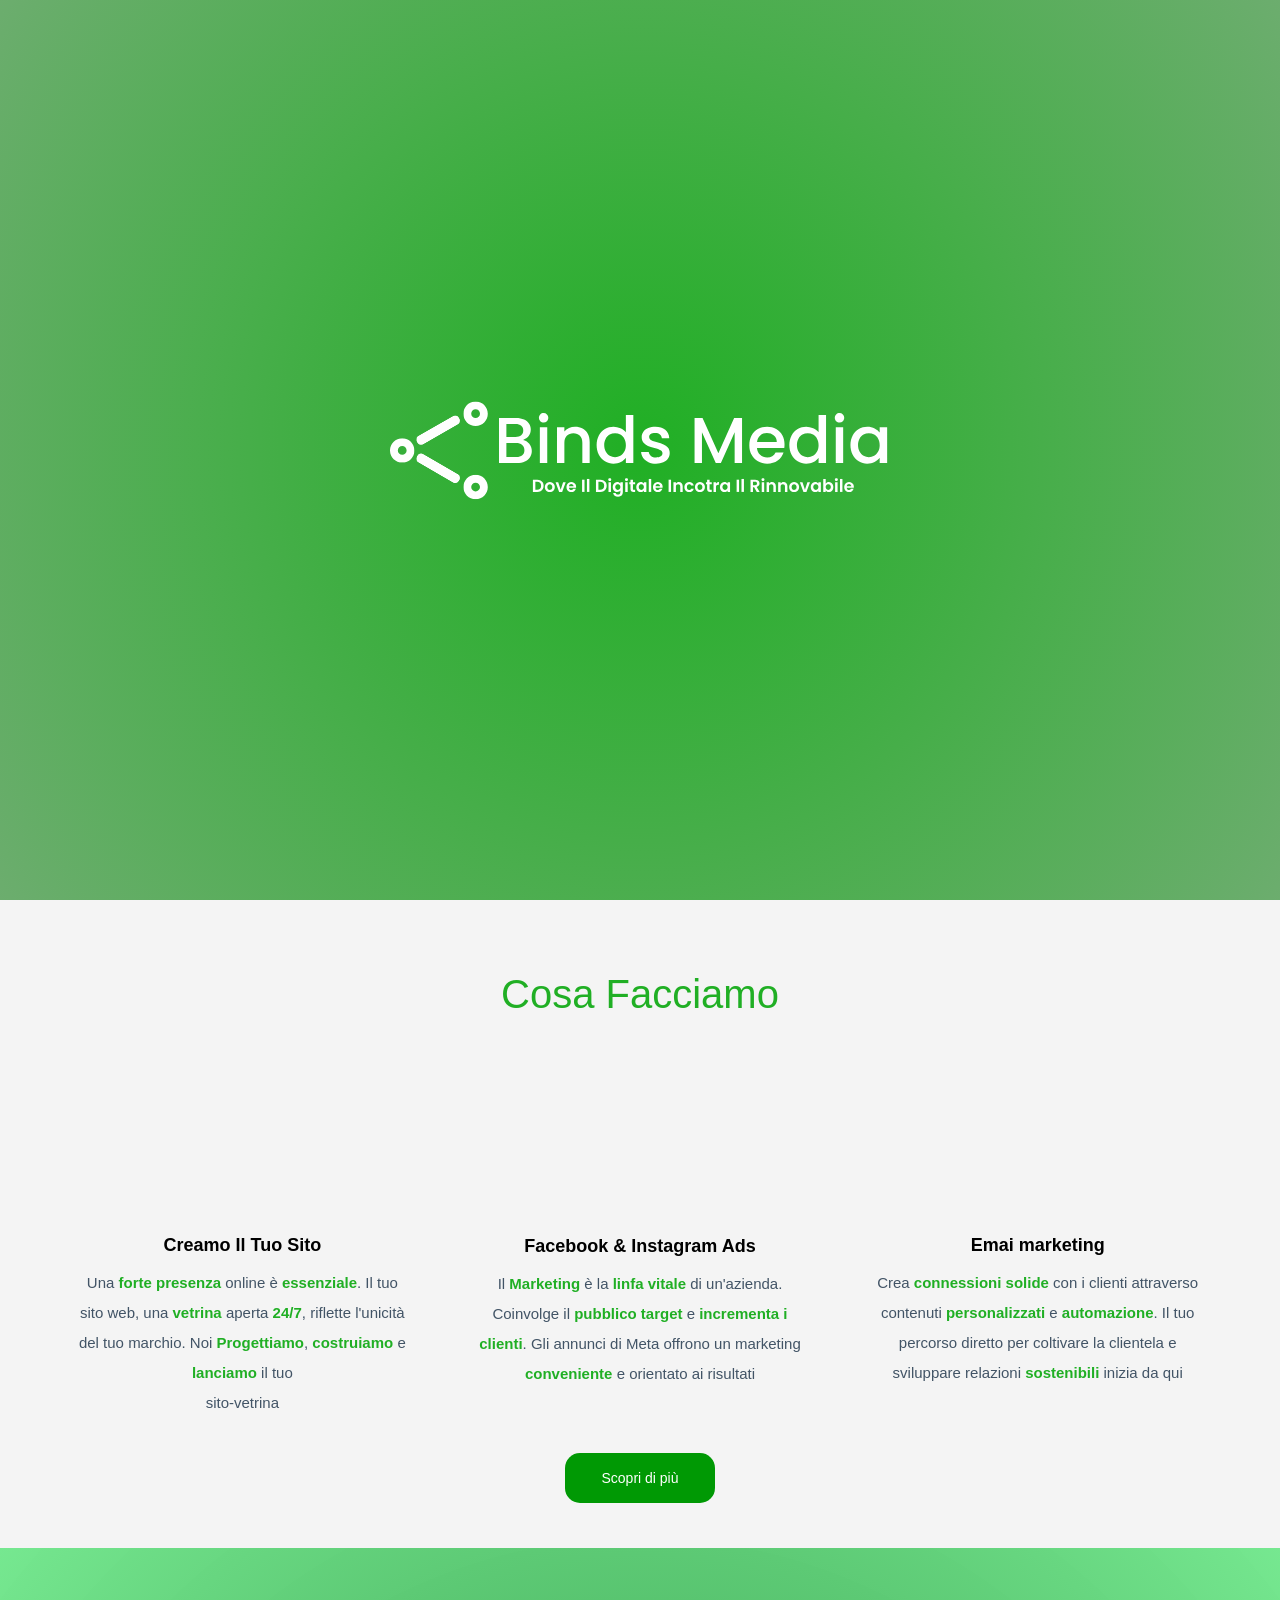
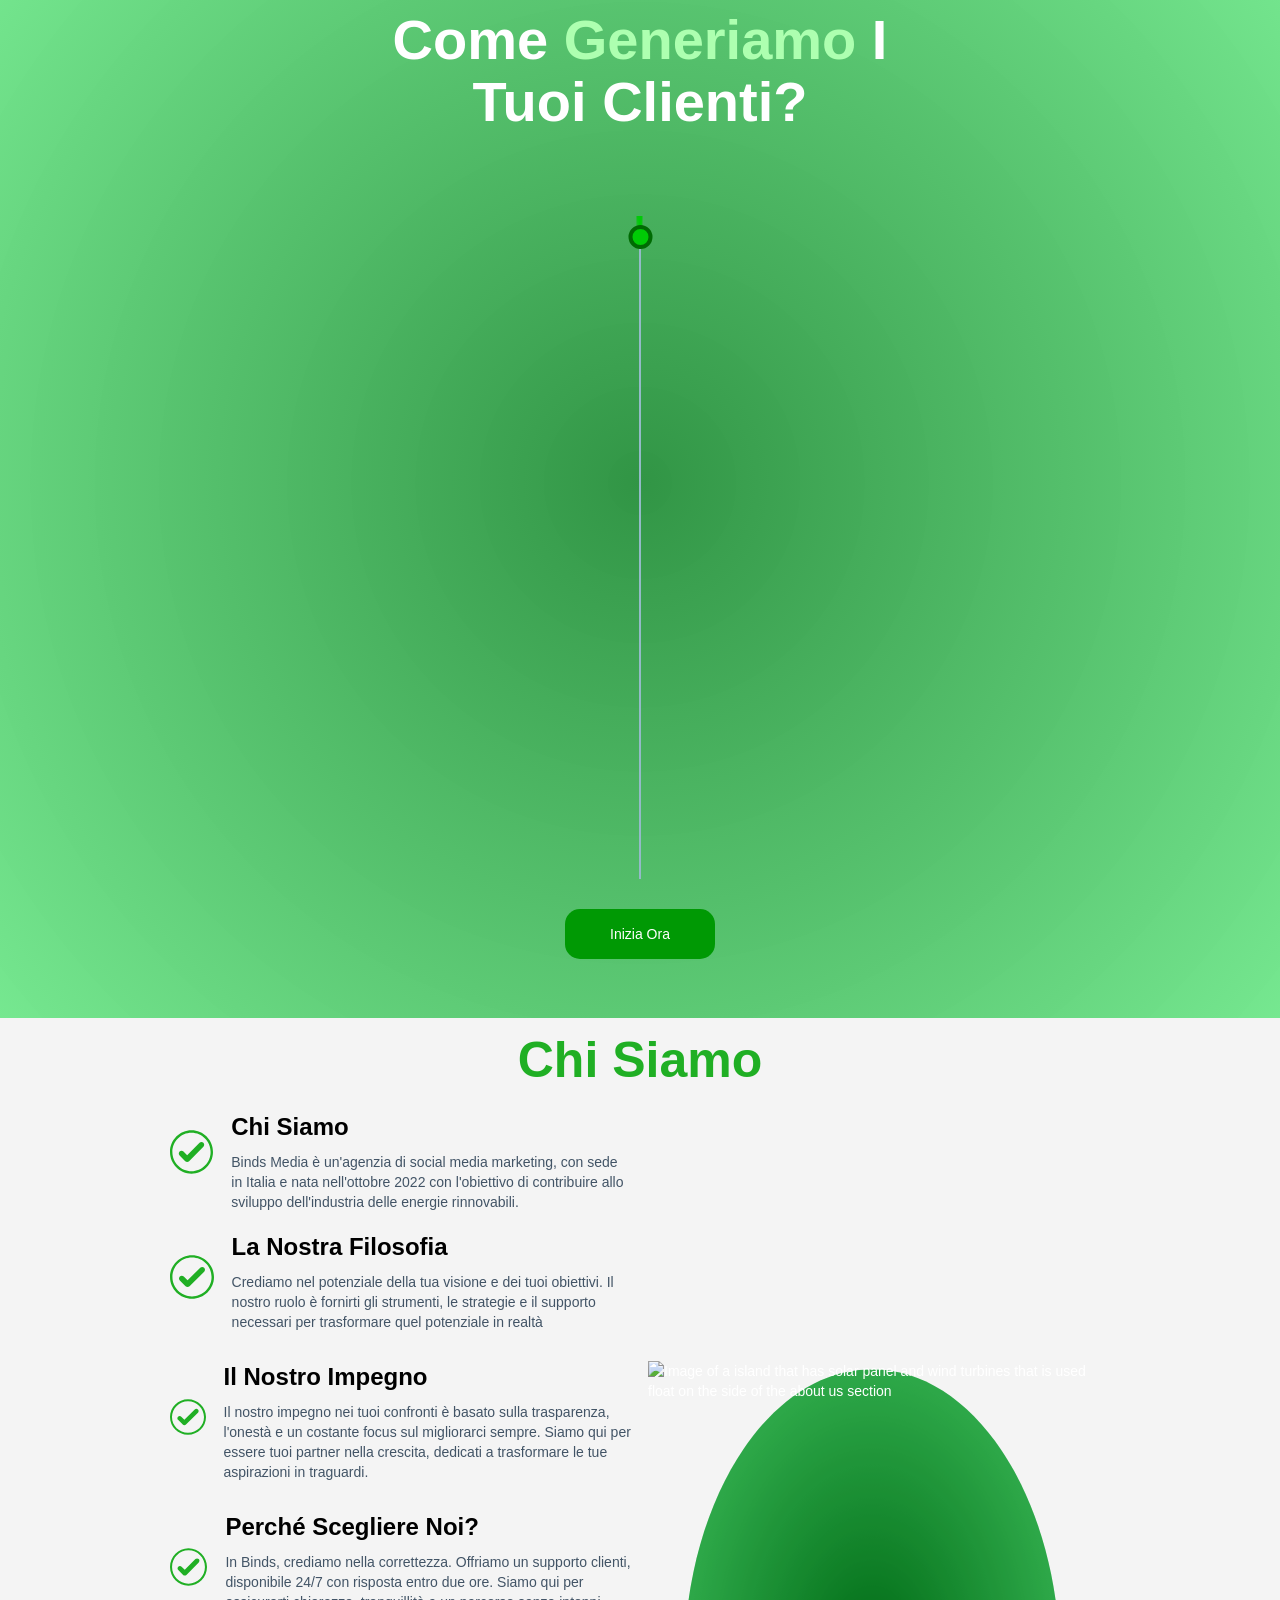
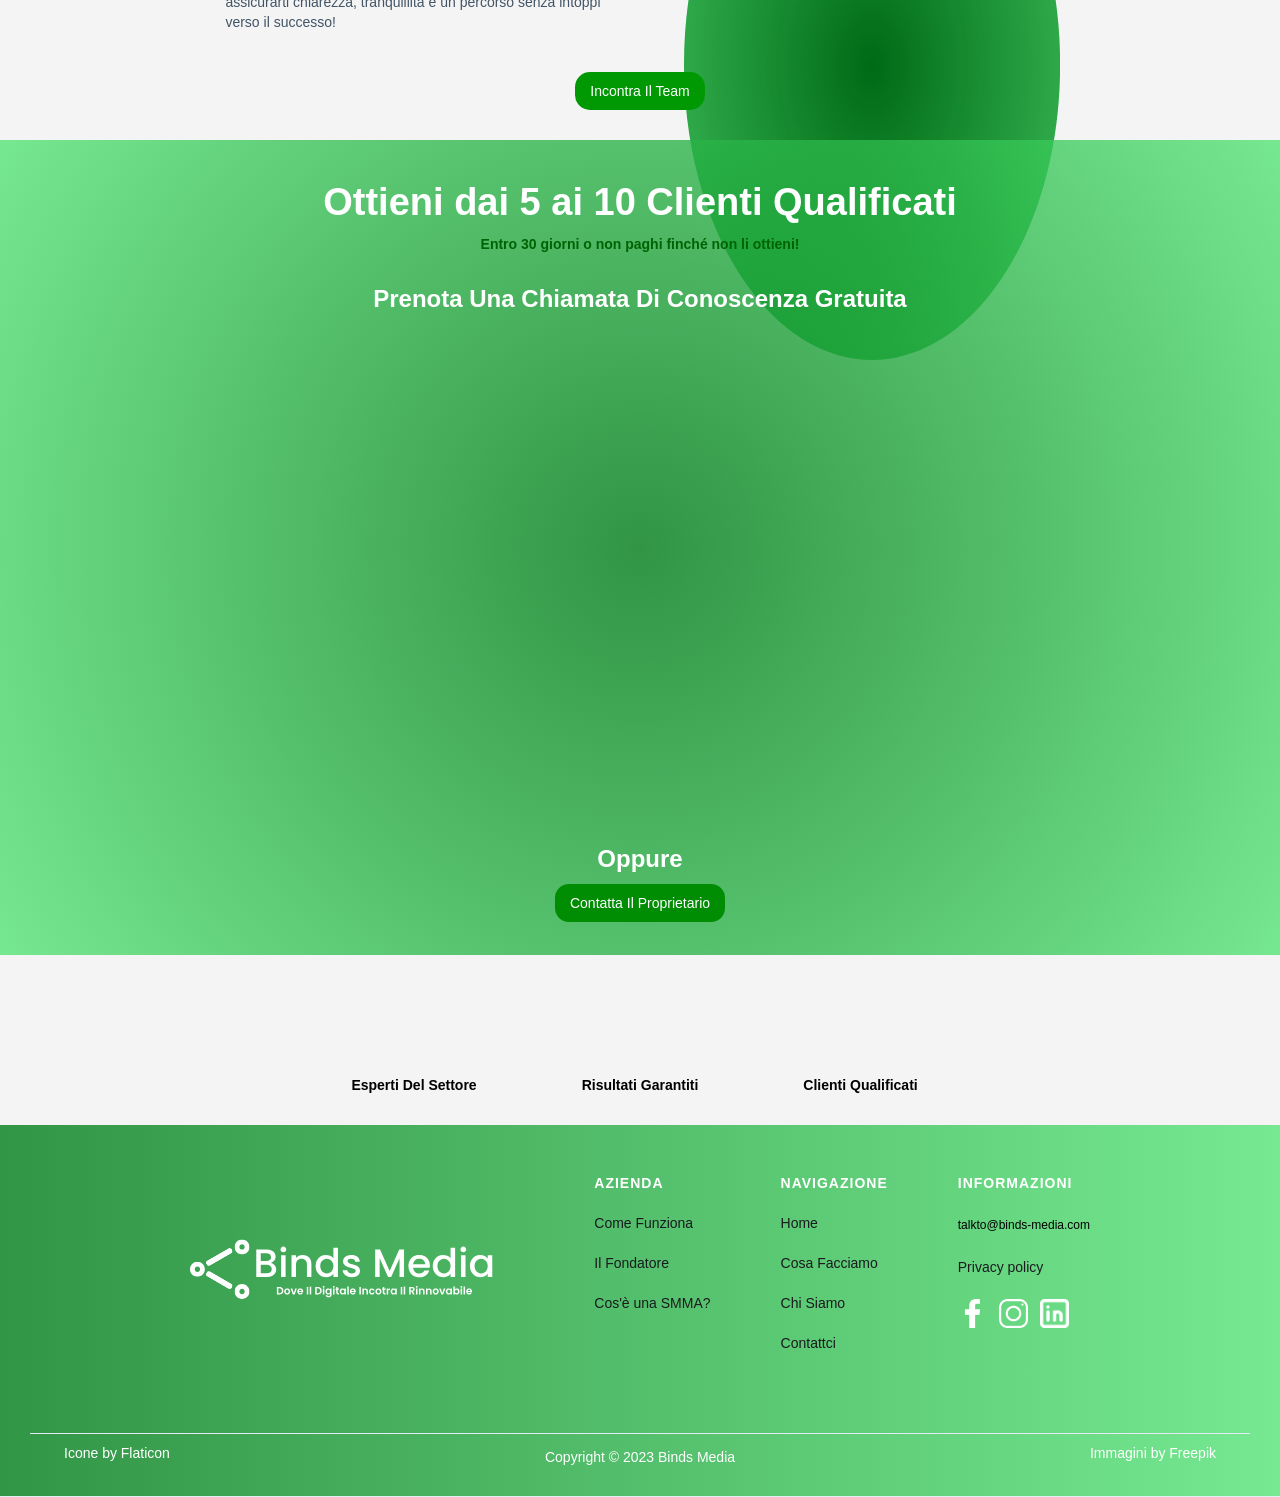
==== commit afbd41c2: "URL Correct" ====
--- a/it/index.html
+++ b/it/index.html
@@ -62,7 +62,7 @@
                     <!--Remove Captcha-->
                     <input type="hidden" name="_captcha" value="false" > 
 
-                    <input type="hidden" name="_next" value="http://binds-media.com/it/thank-you.html">
+                    <input type="hidden" name="_next" value="https://binds-media.com/it/thank-you.html">
 
                     <div class="input-container">
                         <input type="text" name="Nome" id="name" placeholder="Nome" required>
@@ -226,7 +226,7 @@
                             <div class="timeline_item3"><img
                                     src="../assets/img/number-1.png"
                                     loading="lazy" sizes="(max-width: 767px) 100vw, 100px"
-                                    srcset="https:assets-global.website-files.com/65410f757113781938167487/65410f7571137819381674a6_number-1-2-p-500.png 500w, https:assets-global.website-files.com/65410f757113781938167487/65410f7571137819381674a6_number-1-2.png 512w"
+                                    srcset="https://assets-global.website-files.com/65410f757113781938167487/65410f7571137819381674a6_number-1-2-p-500.png 500w, https://assets-global.website-files.com/65410f757113781938167487/65410f7571137819381674a6_number-1-2.png 512w"
                                     alt="Number one images that describe the first step of our Lead Generation Process"
                                     class="image-13" /></div>
                         </div>
@@ -266,7 +266,7 @@
                             class="timeline_item-wrap is-hidden-mobile"><img
                                 src="../assets/img/number-2.png"
                                 loading="lazy" sizes="(max-width: 767px) 100vw, 100px"
-                                srcset="https:assets-global.website-files.com/65410f757113781938167487/65410f7571137819381674a5_number-2-p-500.png 500w, https:assets-global.website-files.com/65410f757113781938167487/65410f7571137819381674a5_number-2.png 512w"
+                                srcset="https://assets-global.website-files.com/65410f757113781938167487/65410f7571137819381674a5_number-2-p-500.png 500w, https://assets-global.website-files.com/65410f757113781938167487/65410f7571137819381674a5_number-2.png 512w"
                                 alt="Number two images that describe the first step of our Lead Generation Process"
                                 class="image-14" /></div>
                         <div id="w-node-_4f637b2f-de4e-68e0-016b-c0e5d34dae27-3816748a"
@@ -276,7 +276,7 @@
                             <div class="timeline_item3"><img
                                     src="../assets/img/number-3.png"
                                     loading="lazy" sizes="(max-width: 767px) 100vw, 100px"
-                                    srcset="https:assets-global.website-files.com/65410f757113781938167487/65410f7571137819381674a7_number-3-p-500.png 500w, https:assets-global.website-files.com/65410f757113781938167487/65410f7571137819381674a7_number-3.png 512w"
+                                    srcset="https://assets-global.website-files.com/65410f757113781938167487/65410f7571137819381674a7_number-3-p-500.png 500w, https://assets-global.website-files.com/65410f757113781938167487/65410f7571137819381674a7_number-3.png 512w"
                                     alt="Number three images that describe the first step of our Lead Generation Process"
                                     class="image-15" /></div>
                         </div>
@@ -363,7 +363,7 @@
                         loading="lazy" height=""
                         alt="Image of a island that has solar panel and wind turbines that is used float on the side of the about us section"
                         id="w-node-bdc050ff-a61a-528a-8253-e29257e0039d-3816748a"
-                        srcset="https:assets-global.website-files.com/65410f757113781938167487/65410f7571137819381674ab_wind-power-solar-energy-min-p-500.png 500w, https:assets-global.website-files.com/65410f757113781938167487/65410f7571137819381674ab_wind-power-solar-energy-min-p-800.png 800w, https:assets-global.website-files.com/65410f757113781938167487/65410f7571137819381674ab_wind-power-solar-energy-min-p-1080.png 1080w, https:assets-global.website-files.com/65410f757113781938167487/65410f7571137819381674ab_wind-power-solar-energy-min-p-1600.png 1600w, https:assets-global.website-files.com/65410f757113781938167487/65410f7571137819381674ab_wind-power-solar-energy-min-p-2000.png 2000w, https:assets-global.website-files.com/65410f757113781938167487/65410f7571137819381674ab_wind-power-solar-energy-min-p-2600.png 2600w, https:assets-global.website-files.com/65410f757113781938167487/65410f7571137819381674ab_wind-power-solar-energy-min-p-3200.png 3200w, https:assets-global.website-files.com/65410f757113781938167487/65410f7571137819381674ab_wind-power-solar-energy-min.png 4500w"
+                        srcset="https://assets-global.website-files.com/65410f757113781938167487/65410f7571137819381674ab_wind-power-solar-energy-min-p-500.png 500w, https://assets-global.website-files.com/65410f757113781938167487/65410f7571137819381674ab_wind-power-solar-energy-min-p-800.png 800w, https://assets-global.website-files.com/65410f757113781938167487/65410f7571137819381674ab_wind-power-solar-energy-min-p-1080.png 1080w, https://assets-global.website-files.com/65410f757113781938167487/65410f7571137819381674ab_wind-power-solar-energy-min-p-1600.png 1600w, https://assets-global.website-files.com/65410f757113781938167487/65410f7571137819381674ab_wind-power-solar-energy-min-p-2000.png 2000w, https://assets-global.website-files.com/65410f757113781938167487/65410f7571137819381674ab_wind-power-solar-energy-min-p-2600.png 2600w, https://assets-global.website-files.com/65410f757113781938167487/65410f7571137819381674ab_wind-power-solar-energy-min-p-3200.png 3200w, https://assets-global.website-files.com/65410f757113781938167487/65410f7571137819381674ab_wind-power-solar-energy-min.png 4500w"
                         sizes="(max-width: 479px) 100vw, (max-width: 767px) 300px, 100vw" class="floating_terra" />
                 </div>
             </div><a href="#Offer" class="button1 team w-button">Incontra Il Team</a>
@@ -378,7 +378,7 @@
             <div class="calendly-block">
                  <!-- Calendly inline widget begin -->
                  <div class="calendly-inline-widget" data-url="https://calendly.com/bindsmedia/free-discovery-call?hide_event_type_details=1&hide_gdpr_banner=1" style="min-width:320px;height:500px;"></div>
-                 <script type="text/javascript" src="https:assets.calendly.comassets/external/widget.js" async></script>
+                 <script type="text/javascript" src="https://assets.calendly.comassets/external/widget.js" async></script>
                  <!-- Calendly inline widget end -->
             </div>
             <h3>Oppure</h3><a data-w-id="213b7947-710e-96cb-4624-aed7916abf04" href="#" class="button w-button">Contatta
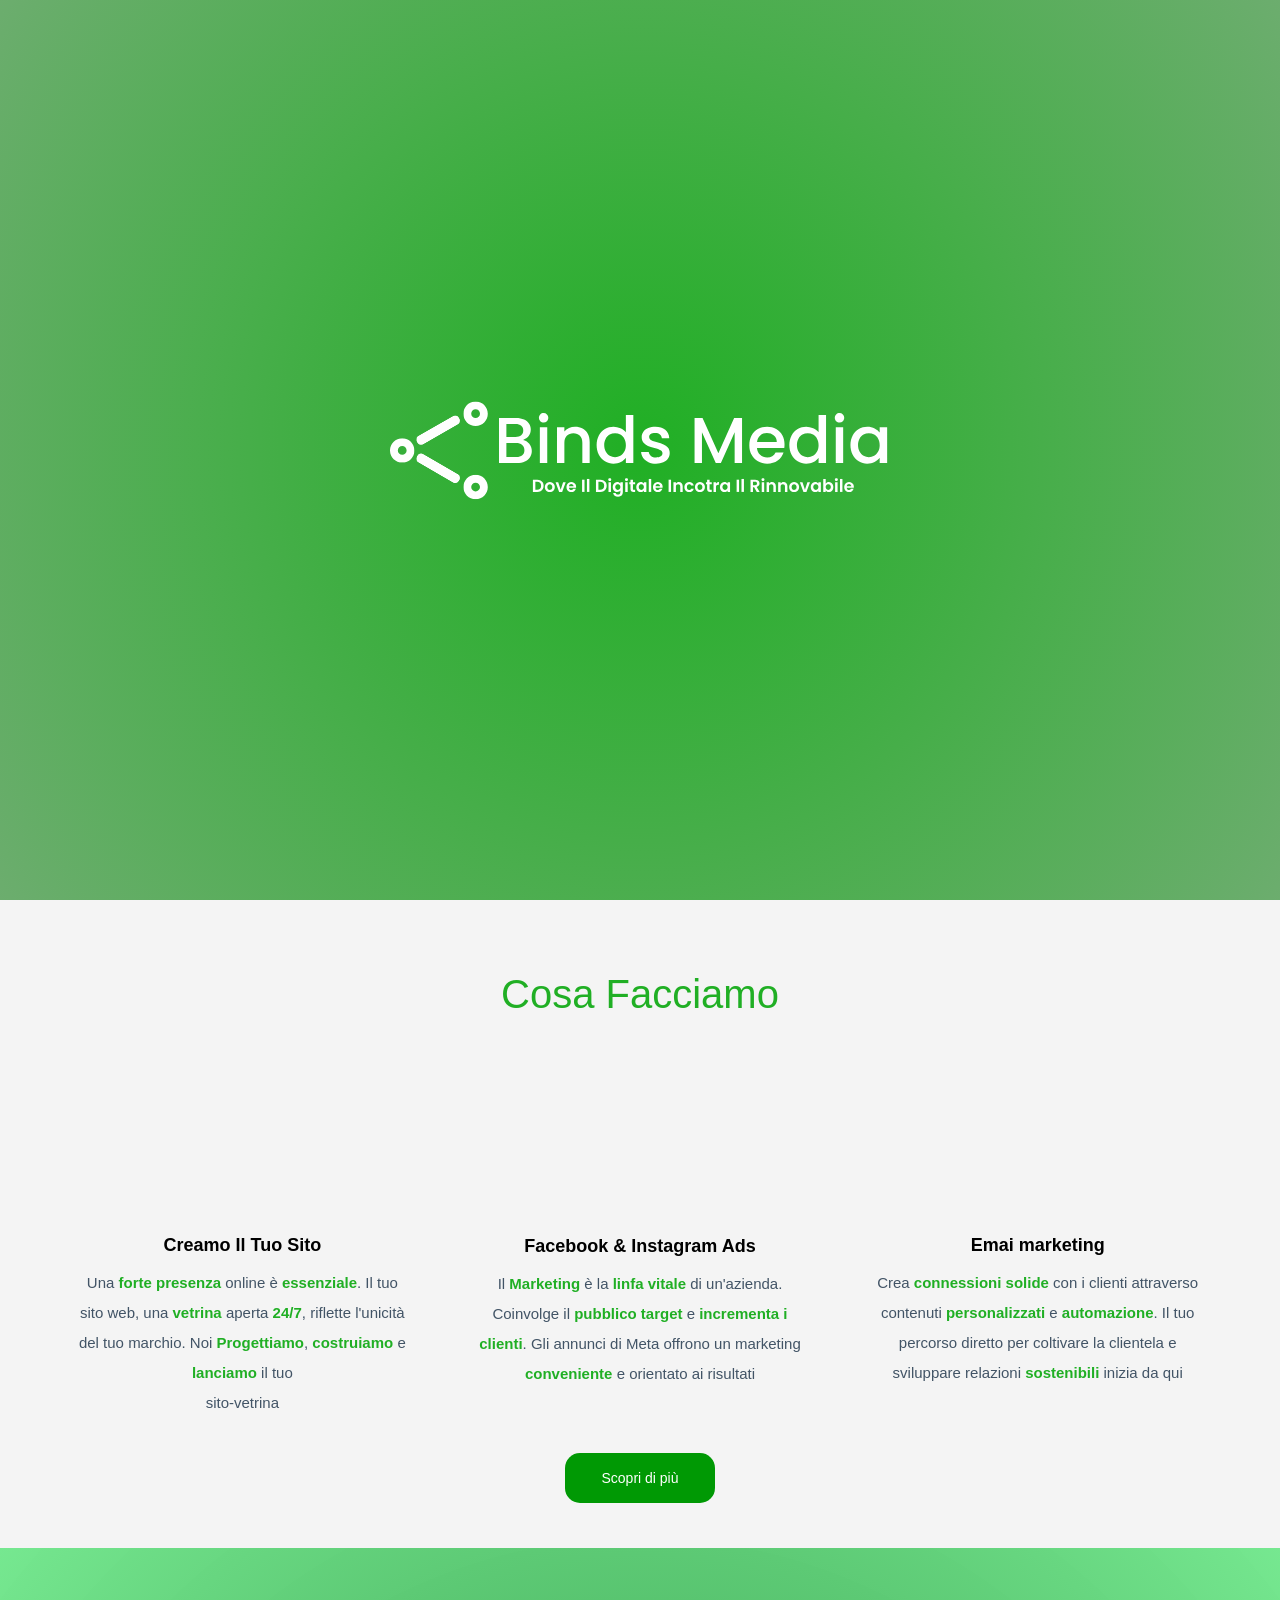
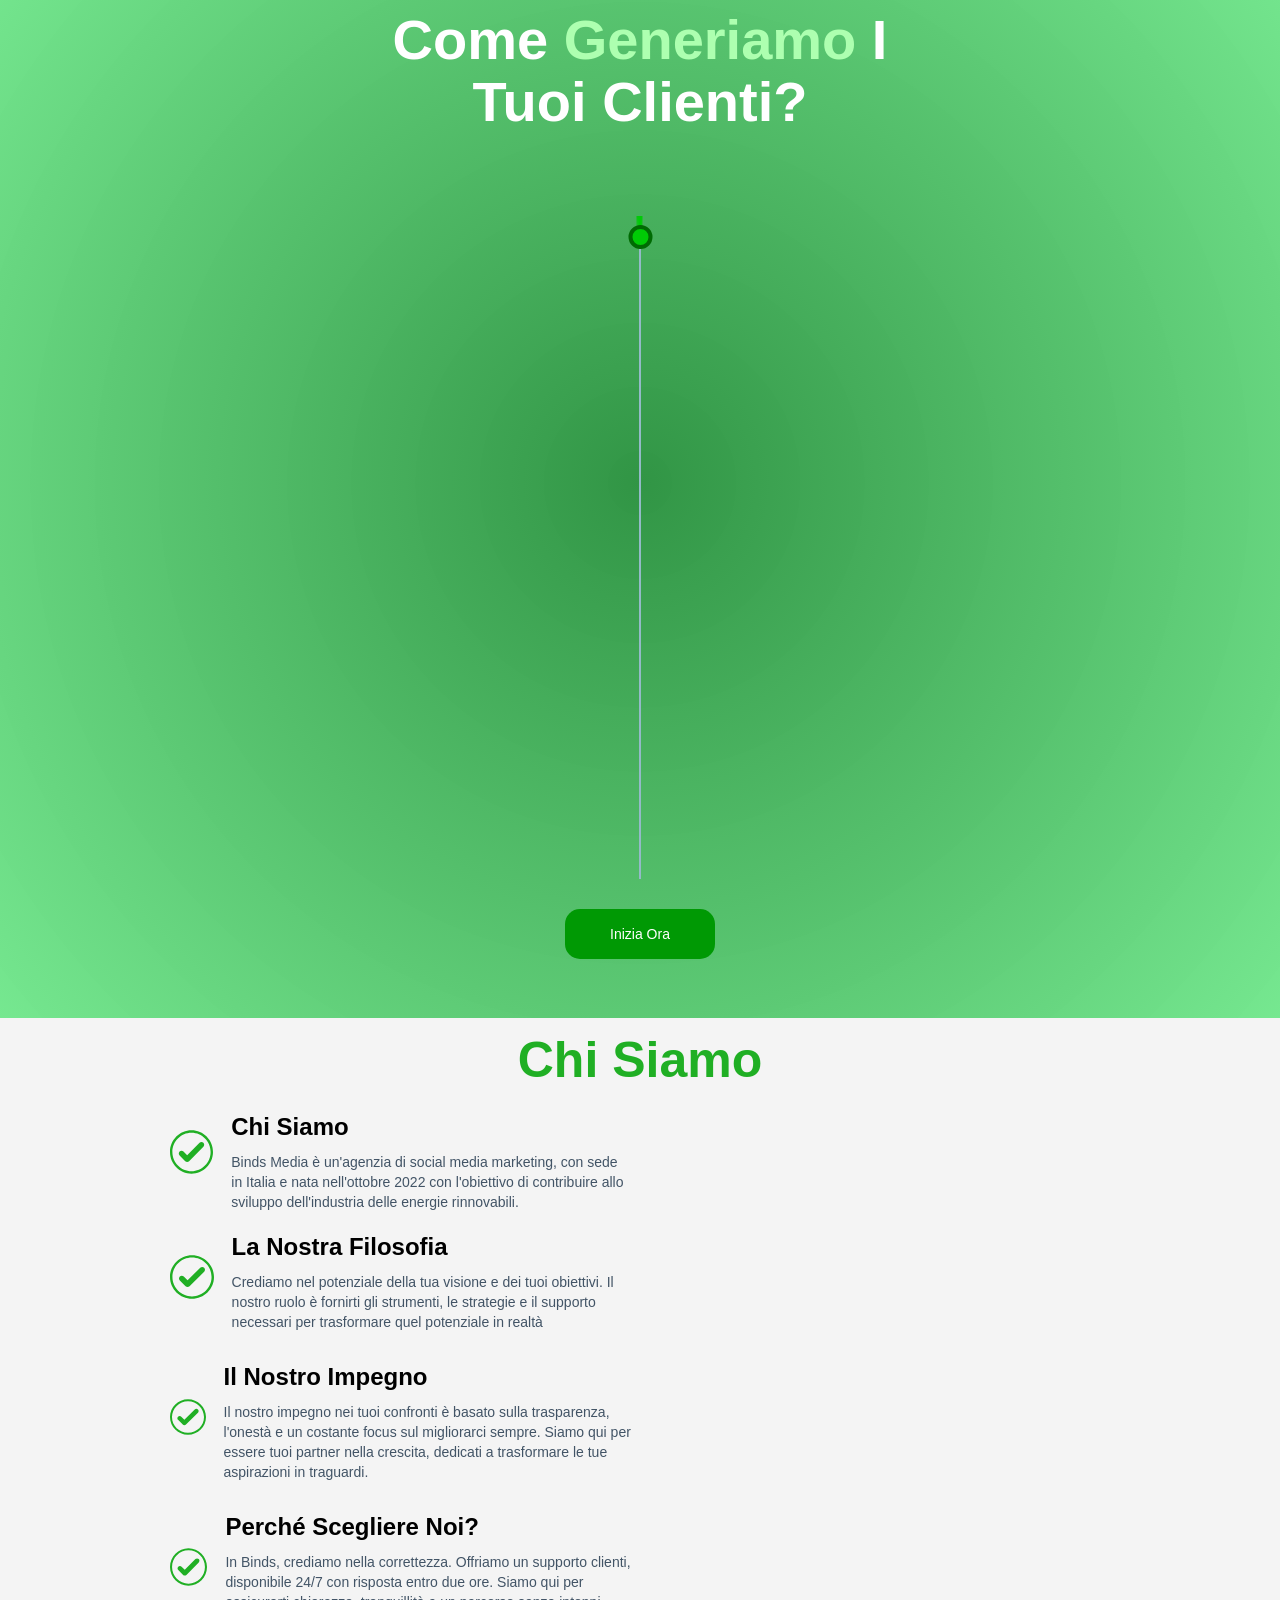
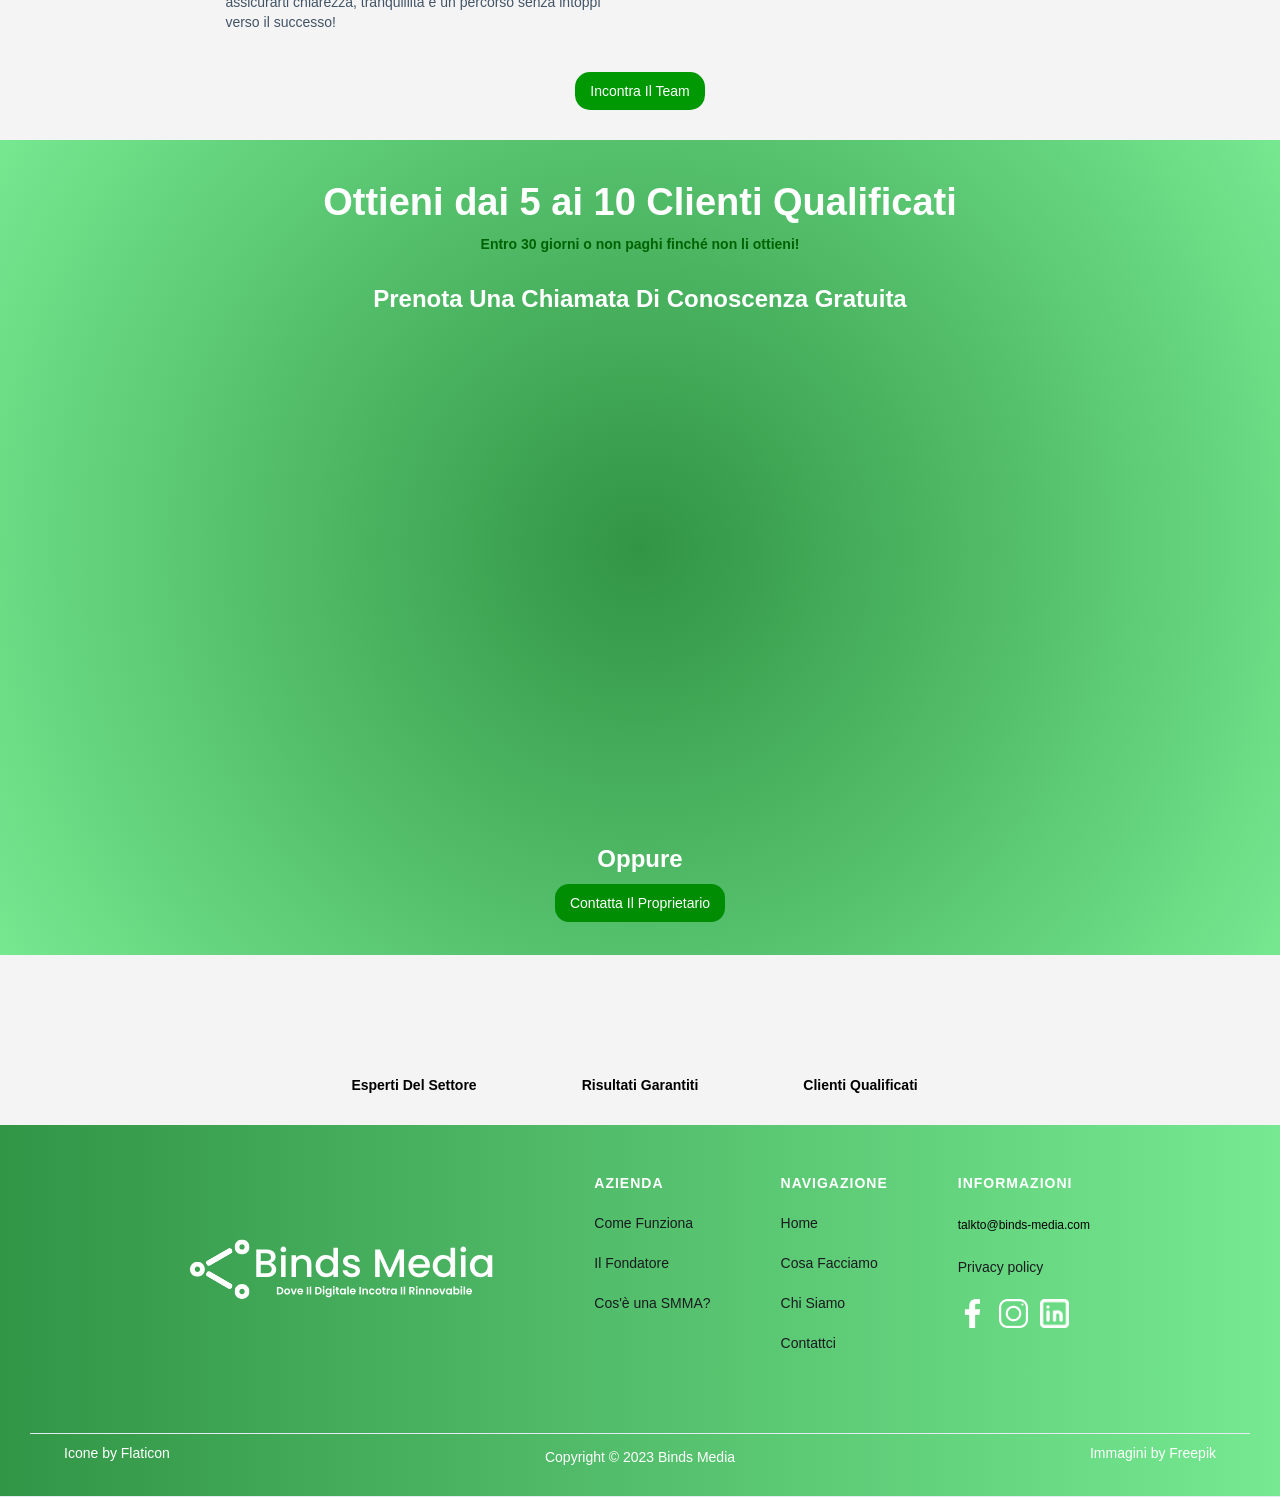
==== commit d324bb62: "Update index.html" ====
--- a/it/index.html
+++ b/it/index.html
@@ -376,10 +376,10 @@
             </p>
             <h3 class="heading-6">Prenota Una Chiamata Di Conoscenza Gratuita</h3>
             <div class="calendly-block">
-                 <!-- Calendly inline widget begin -->
-                 <div class="calendly-inline-widget" data-url="https://calendly.com/bindsmedia/free-discovery-call?hide_event_type_details=1&hide_gdpr_banner=1" style="min-width:320px;height:500px;"></div>
-                 <script type="text/javascript" src="https://assets.calendly.comassets/external/widget.js" async></script>
-                 <!-- Calendly inline widget end -->
+                <!-- Calendly inline widget begin -->
+<div class="calendly-inline-widget" data-url="https://calendly.com/bindsmedia/free-discovery-call?hide_event_type_details=1&hide_gdpr_banner=1" style="min-width:320px;height:500px;"></div>
+<script type="text/javascript" src="https://assets.calendly.com/assets/external/widget.js" async></script>
+<!-- Calendly inline widget end -->
             </div>
             <h3>Oppure</h3><a data-w-id="213b7947-710e-96cb-4624-aed7916abf04" href="#" class="button w-button">Contatta
                 Il Proprietario</a>
@@ -470,4 +470,4 @@
         type="text/javascript"></script>
 </body>
 
-</html>+</html>
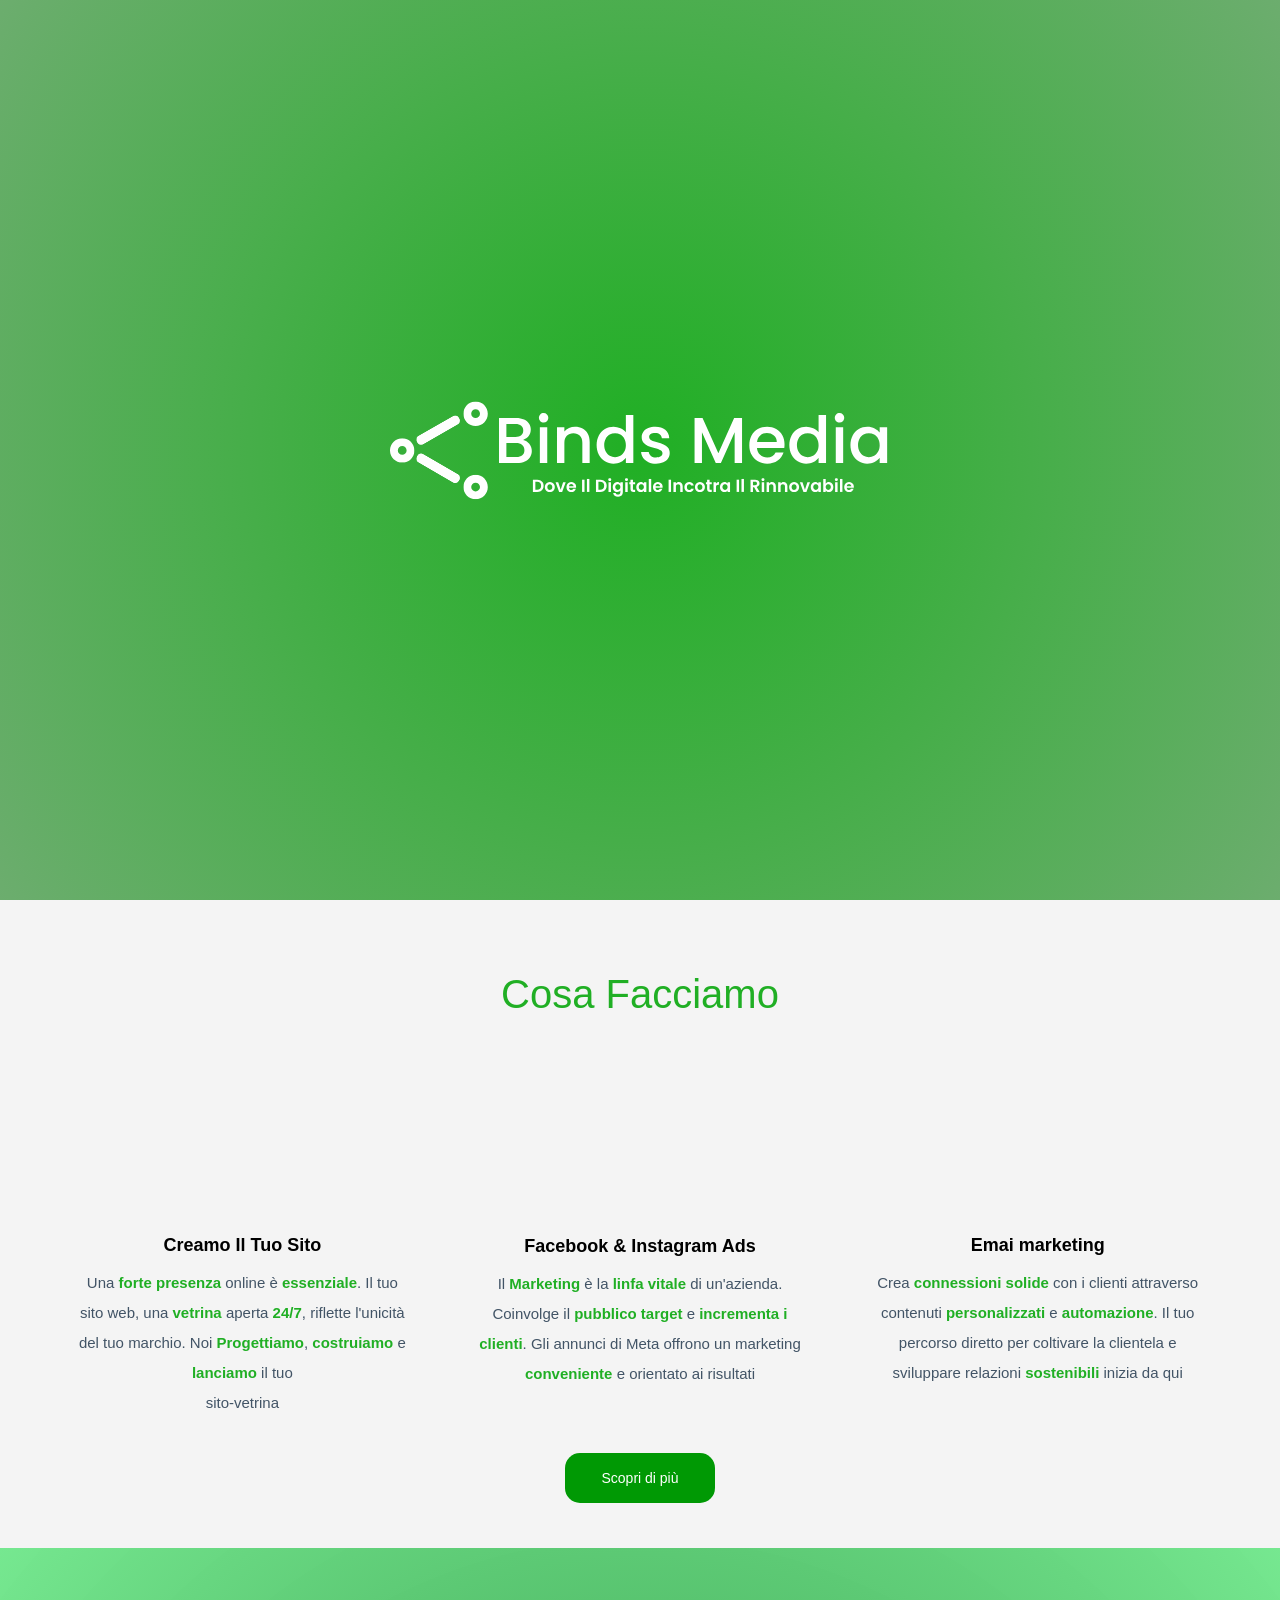
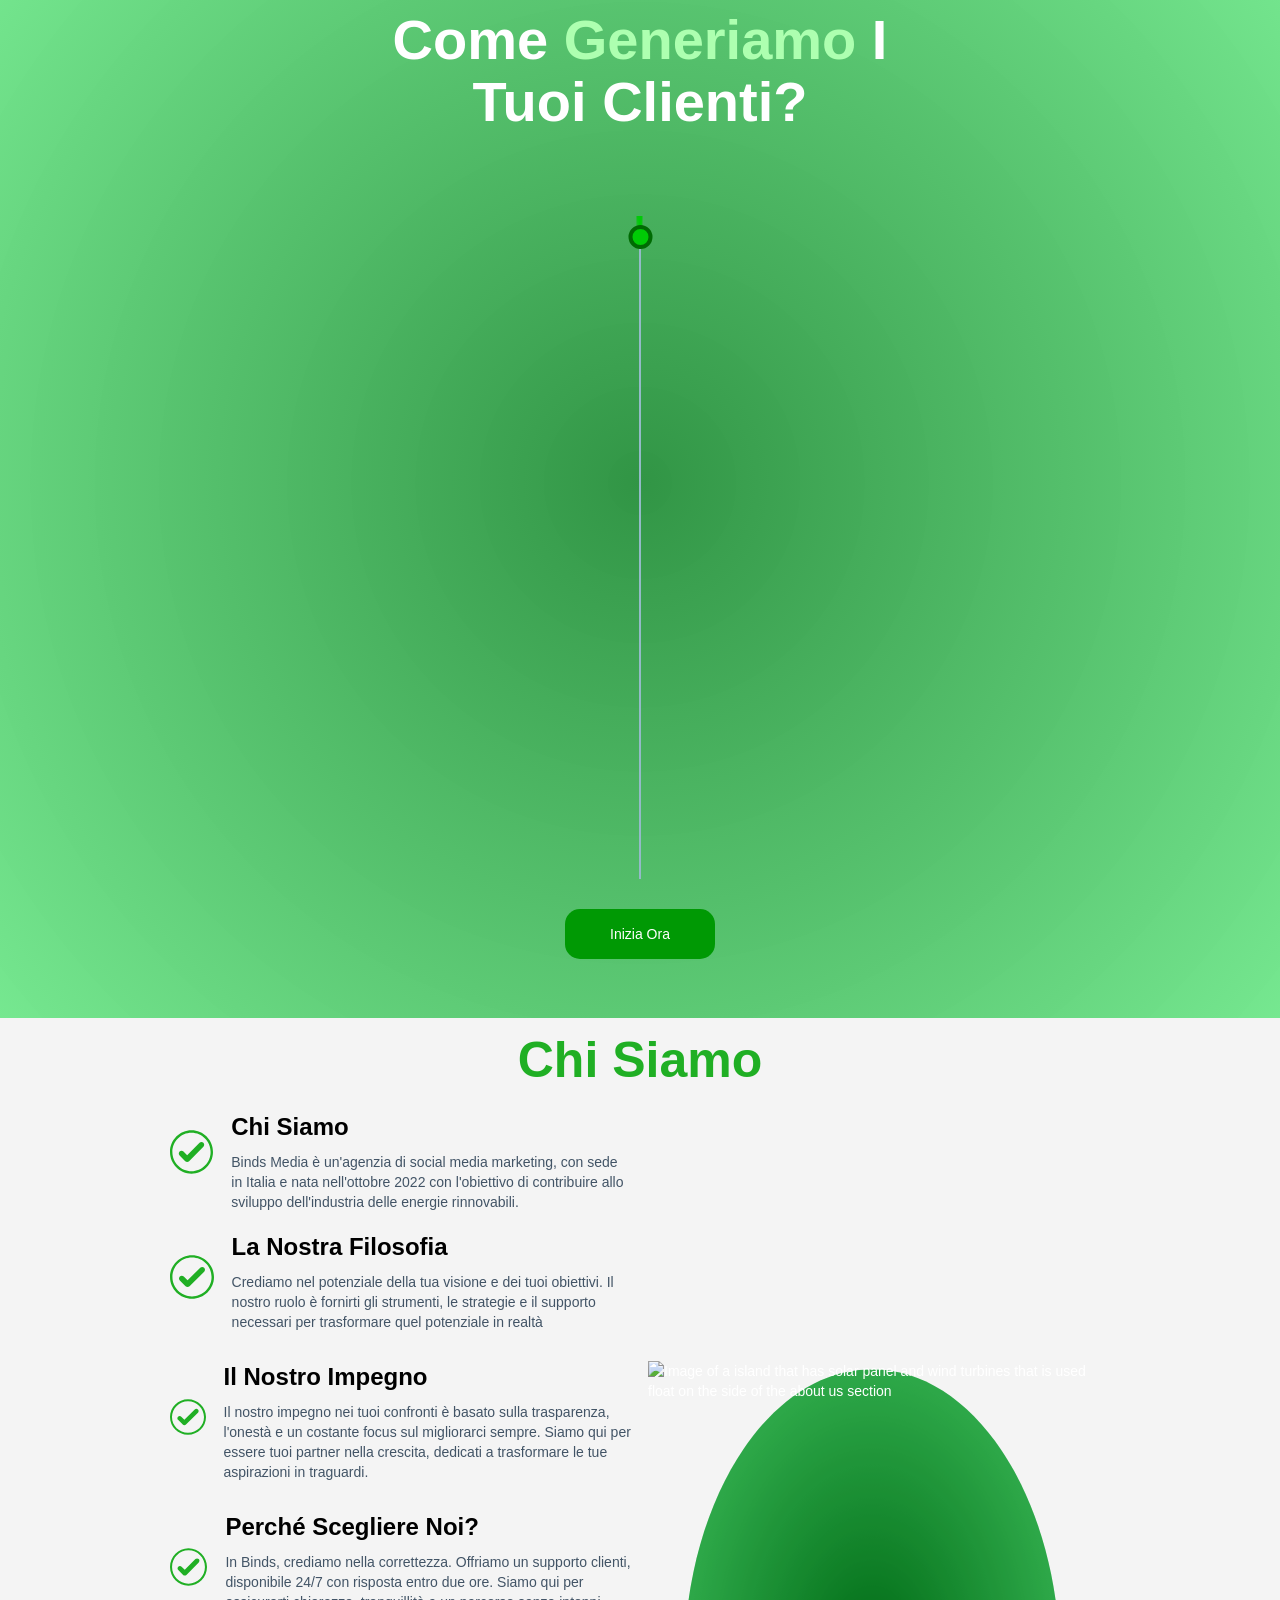
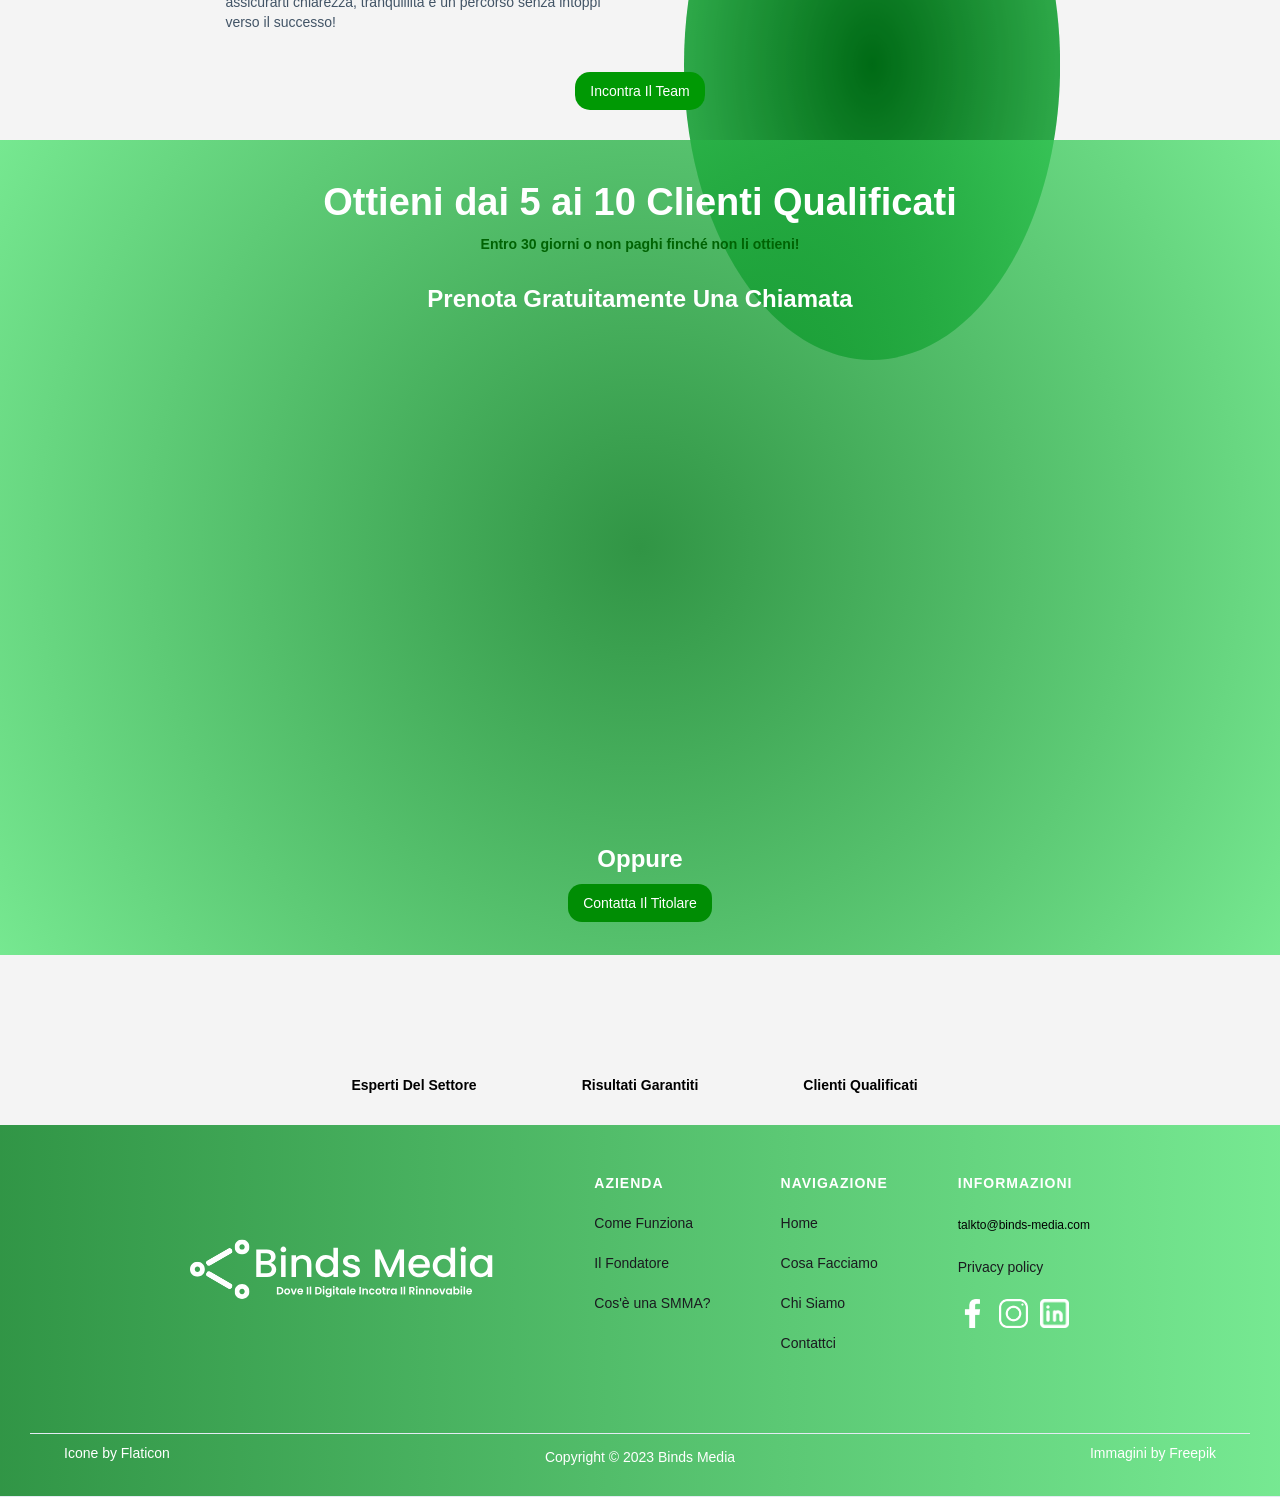
==== commit b0173507: "Update index.html" ====
--- a/it/index.html
+++ b/it/index.html
@@ -49,7 +49,7 @@
     <div class="pop-up">
         <div class="pop-up-item" style="text-align: center;">
             <h2 class="heading-7">Contattaci</h2>
-            <p class="paragraph-3">Siamo qui per chiarire ogni eventuale dubbio.</br> Conntattaci oggi! <br> PS: Parlerai direttamente con il Proprietario </p><img
+            <p class="paragraph-3">Siamo qui per chiarire ogni eventuale dubbio.</br> Conntattaci oggi! <br> PS: Parlerai direttamente con il titolare </p><img
                 src="../assets/img/close(Flatcon).svg"
                 loading="lazy" width="27" data-w-id="126c6dd3-72d7-f831-f45b-1f057589d8a4"
                 alt="Cross that close a pop up window " class="image-10" />
@@ -374,7 +374,7 @@
             <h1 class="heading-3">Ottieni dai 5 ai 10 Clienti Qualificati </h1>
             <p class="paragraph-6"><strong class="bold-text">Entro 30 giorni o non paghi finché non li ottieni!</strong>
             </p>
-            <h3 class="heading-6">Prenota Una Chiamata Di Conoscenza Gratuita</h3>
+            <h3 class="heading-6">Prenota Gratuitamente Una Chiamata</h3>
             <div class="calendly-block">
                 <!-- Calendly inline widget begin -->
 <div class="calendly-inline-widget" data-url="https://calendly.com/bindsmedia/free-discovery-call?hide_event_type_details=1&hide_gdpr_banner=1" style="min-width:320px;height:500px;"></div>
@@ -382,7 +382,7 @@
 <!-- Calendly inline widget end -->
             </div>
             <h3>Oppure</h3><a data-w-id="213b7947-710e-96cb-4624-aed7916abf04" href="#" class="button w-button">Contatta
-                Il Proprietario</a>
+                Il Titolare</a>
         </div>
     </section>
     <section id="Validation" class="validation-section">
@@ -429,7 +429,7 @@
                 <div class="footer-content">
                     <div id="w-node-_895b7736-657c-6755-3e2f-8f5fcfc7be4c-3816748a" class="footer-block">
                         <div class="title-small">Azienda</div><a href="#Process" class="footer-link">Come Funziona</a><a
-                            href="/team.html" class="footer-link">Il Fondatore</a><a
+                            href="../it/team.html" class="footer-link">Il Fondatore</a><a
                             href="https://topagency.com/glossary/social-media-marketing-agency-definition/"
                             class="footer-link">Cos&#x27;è una SMMA?</a>
                     </div>
